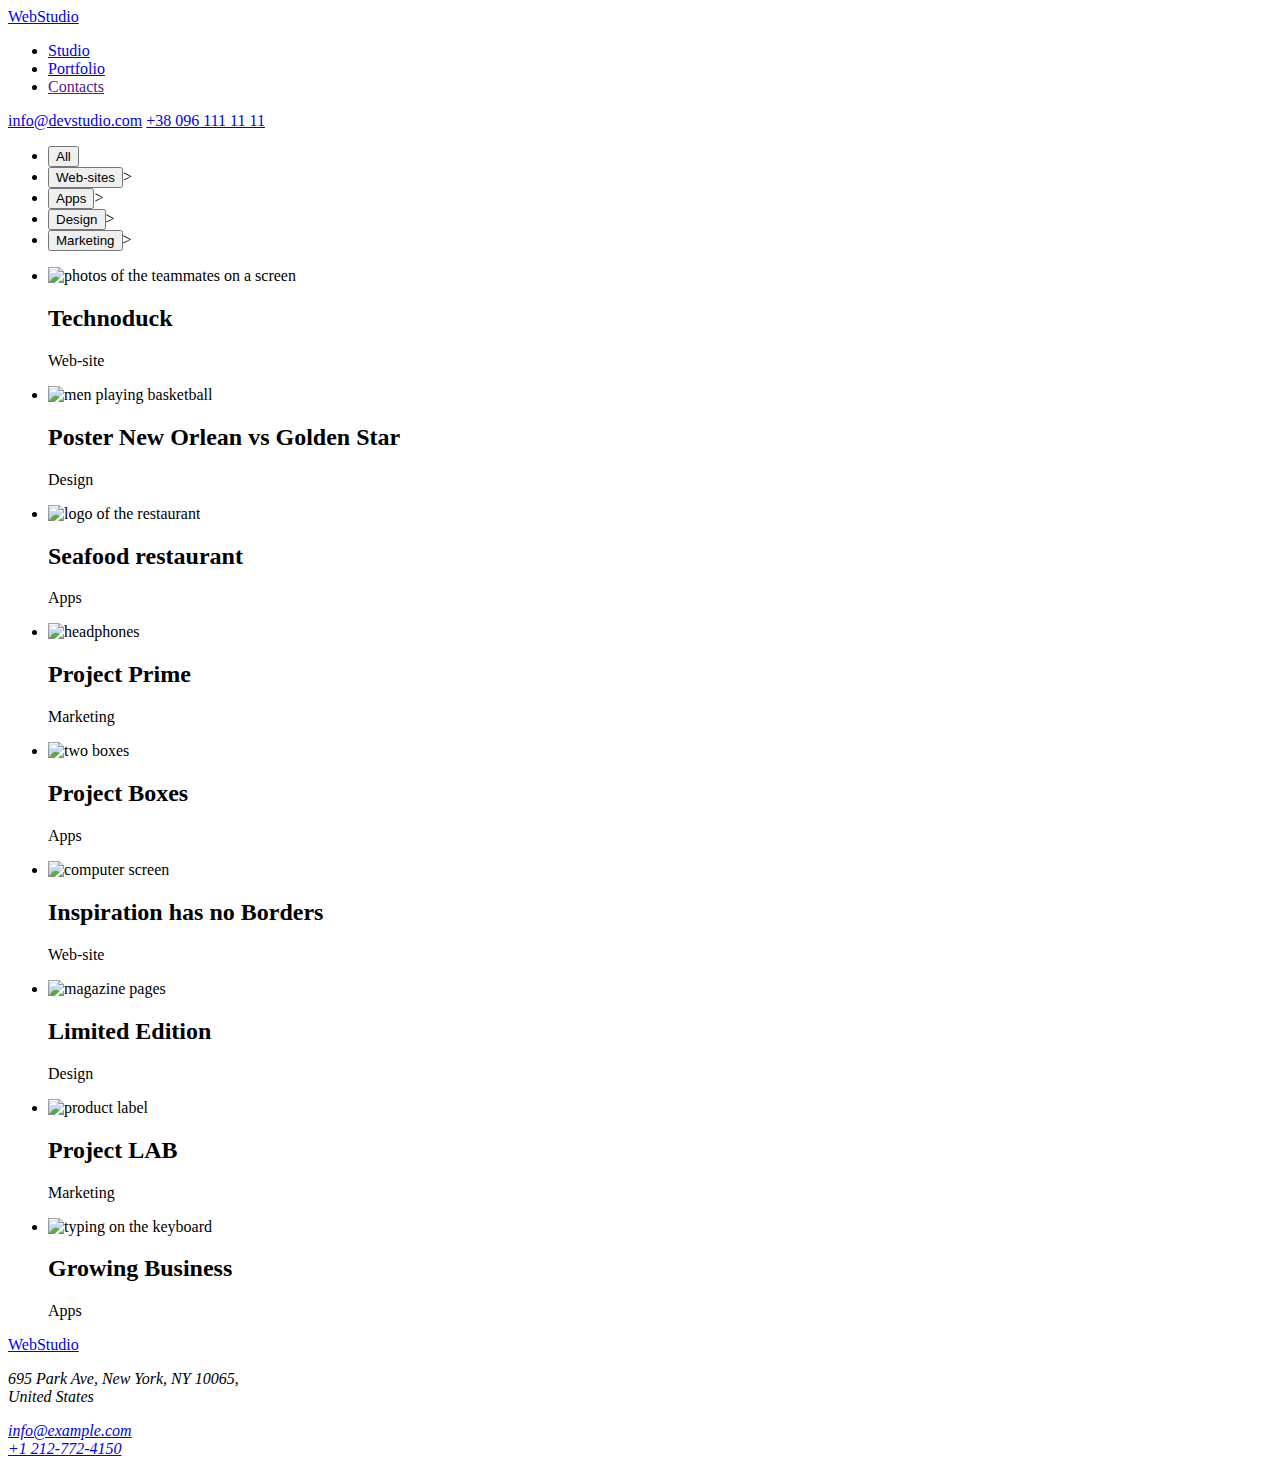
==== portfolio.html @ f7de7f3d "Add files via upload" ====
<!DOCTYPE html>
<html lang="en">
<head>
    <meta charset="UTF-8">
    <meta http-equiv="X-UA-Compatible" content="IE=edge">
    <meta name="viewport" content="width=device-width, initial-scale=1.0">
    <title>Web Studio</title>
    
<link rel="preconnect" href="https://fonts.googleapis.com">
<link rel="preconnect" href="https://fonts.gstatic.com" crossorigin>
<link href="https://fonts.googleapis.com/css2?family=Raleway:wght@700&family=Roboto:wght@400;500;700;900&display=swap" rel="stylesheet">
    <link rel="stylesheet" href="./css/styles.css">
</head>
<body>
    <header>
        <a href="index.html" class="logo"><span class="first">Web</span><span class="last">Studio</span></a>
        <nav>
            <ul><li><a href="index.html" class="nav-link">Studio</a></li>
                <li><a href="portfolio.html" class="link current">Portfolio</a></li>
                <li><a href="" class="nav-link">Contacts</a></li>
            </ul>
        </nav>
        <div>
            <a href="mailto:info@devstudio.com" class="link-header-mail">info@devstudio.com</a>
            <a href="tel:+380961111111" class="link-header-tel">+38 096 111 11 11</a>
        </div>
    </header>
<main>
    <section class="galery-projects">
        <ul>
            <li><button class="main" type="button">All</button></li>
            <li><button class="filter-nav" type="button">Web-sites</button>></li>
            <li><button class="filter-nav" type="button">Apps</button>></li>
            <li><button class="filter-nav" type="button">Design</button>></li>
            <li><button class="filter-nav" type="button">Marketing</button>></li>
        </ul>

    <ul class="projects">
        <li class="conteiner"><img src="./images/photo1.jpg" alt="photos of the teammates on a screen" width="370" height="294">
            <h2>Technoduck</h2>
            <p>Web-site</p>
        </li>
        <li class="conteiner"><img src="./images/photo2.jpg" alt="men playing basketball" width="370" height="294">
            <h2>Poster New Orlean vs Golden Star</h2>
            <p>Design</p>
        </li>
        <li class="conteiner"><img src="./images/photo3.jpg" alt="logo of the restaurant" width="370" height="294">
            <h2>Seafood restaurant</h2>
            <p>Apps</p>
        </li>
        <li class="conteiner"><img src="./images/photo4.jpg" alt="headphones" width="370" height="294">
            <h2>Project Prime</h2>
            <p>Marketing</p>
        </li>
        <li class="conteiner"><img src="./images/photo5.jpg" alt="two boxes" width="370" height="294">
            <h2>Project Boxes</h2>
            <p>Apps</p>
        </li>
        <li class="conteiner"><img src="./images/photo6.jpg" alt="computer screen" width="370" height="294">
            <h2>Inspiration has no Borders</h2>
            <p>Web-site</p>
        </li>
        <li class="conteiner"><img src="./images/photo7.jpg" alt="magazine pages" width="370" height="294">
            <h2>Limited Edition</h2>
            <p>Design</p>
        </li>
        <li class="conteiner"><img src="./images/photo8.jpg" alt="product label" width="370" height="294">
            <h2>Project LAB</h2>
            <p>Marketing</p>
        </li>
        <li class="conteiner"><img src="./images/photo9.jpg" alt="typing on the keyboard" width="370" height="294">
            <h2>Growing Business</h2>
            <p>Apps</p>
        </li>
    </ul>
</section>
</main>
    <footer>
        <a href="index.html" class="logo"><span class="footer-first">Web</span><span class="footer-last">Studio</span></a>
        <address>
            <p class="address-text">695 Park Ave, New York, NY 10065,<br>
                 United States</p>
            <a href="mailto:info@example.com" class="link-touch">info@example.com</a><br>
            <a href="tel:+12127724150" class="link-touch">+1 212-772-4150</a>     
        </address>
    </footer>
</body>
</html>
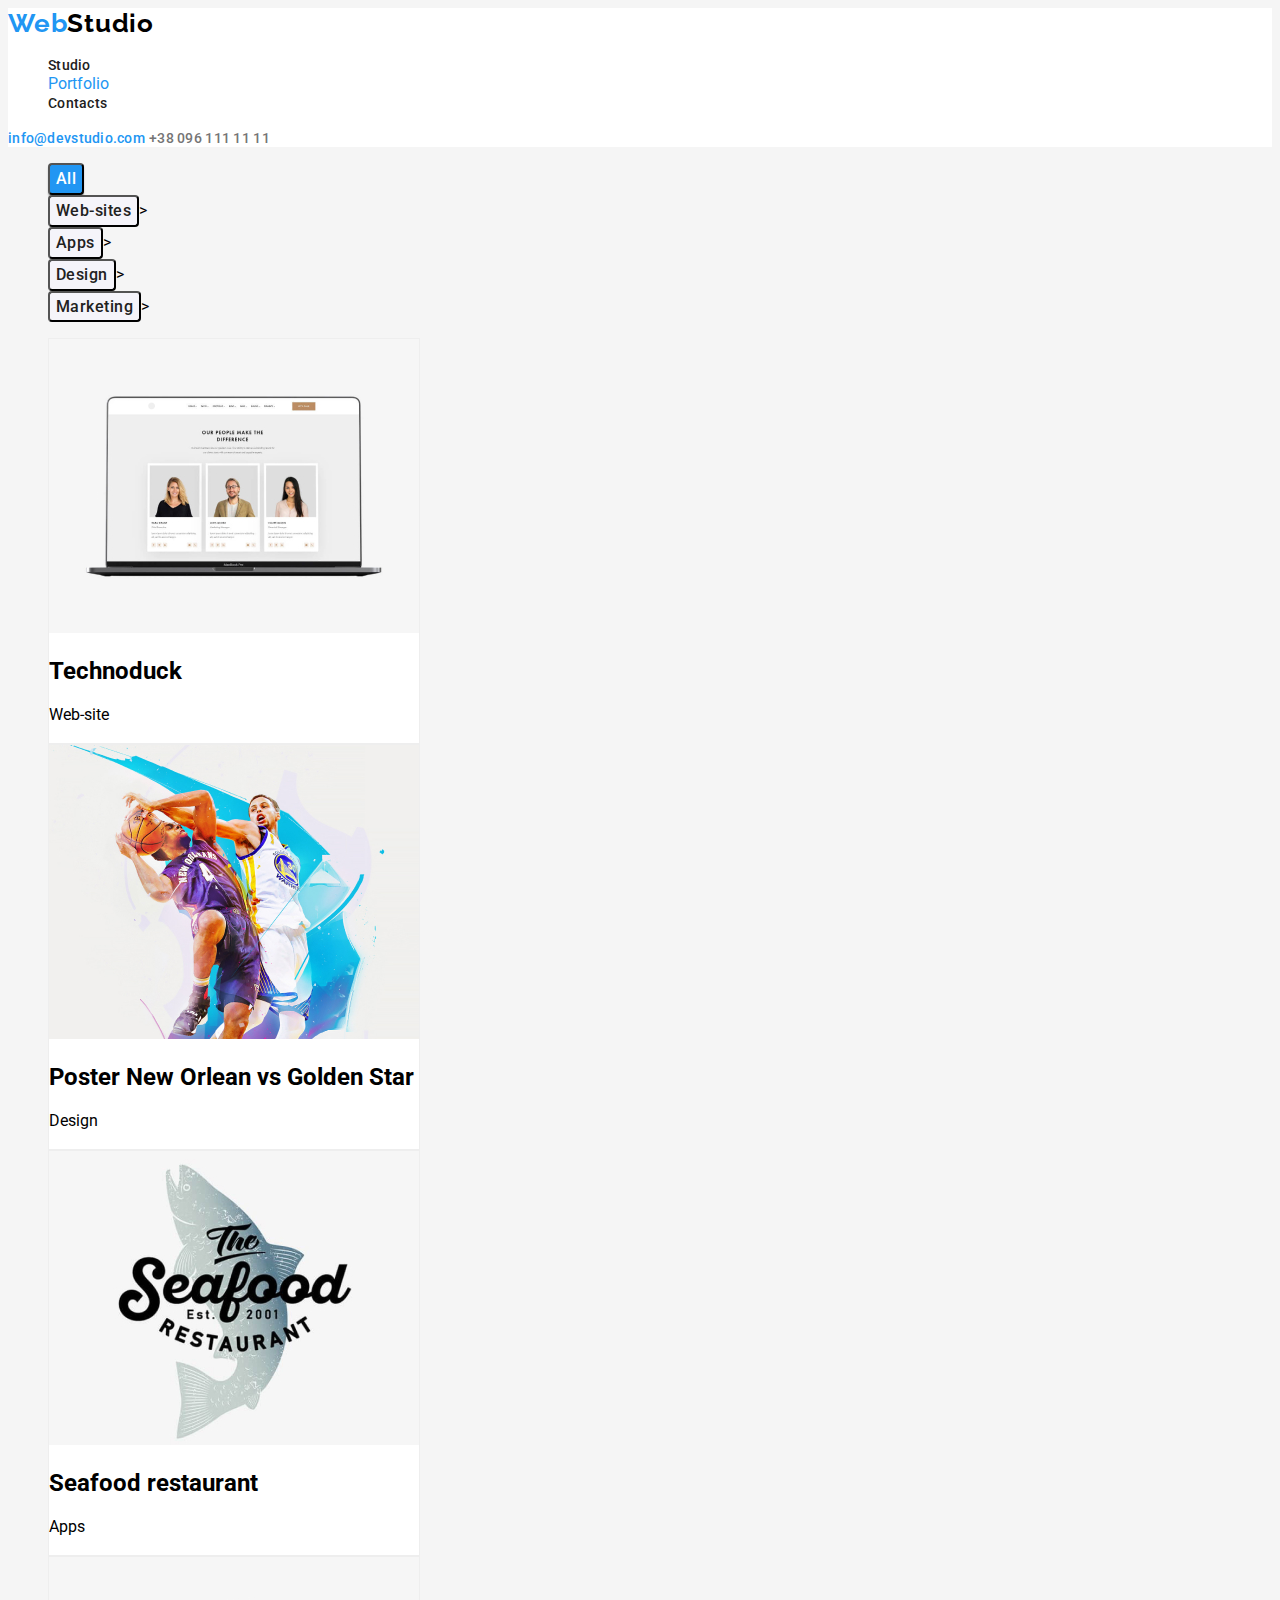
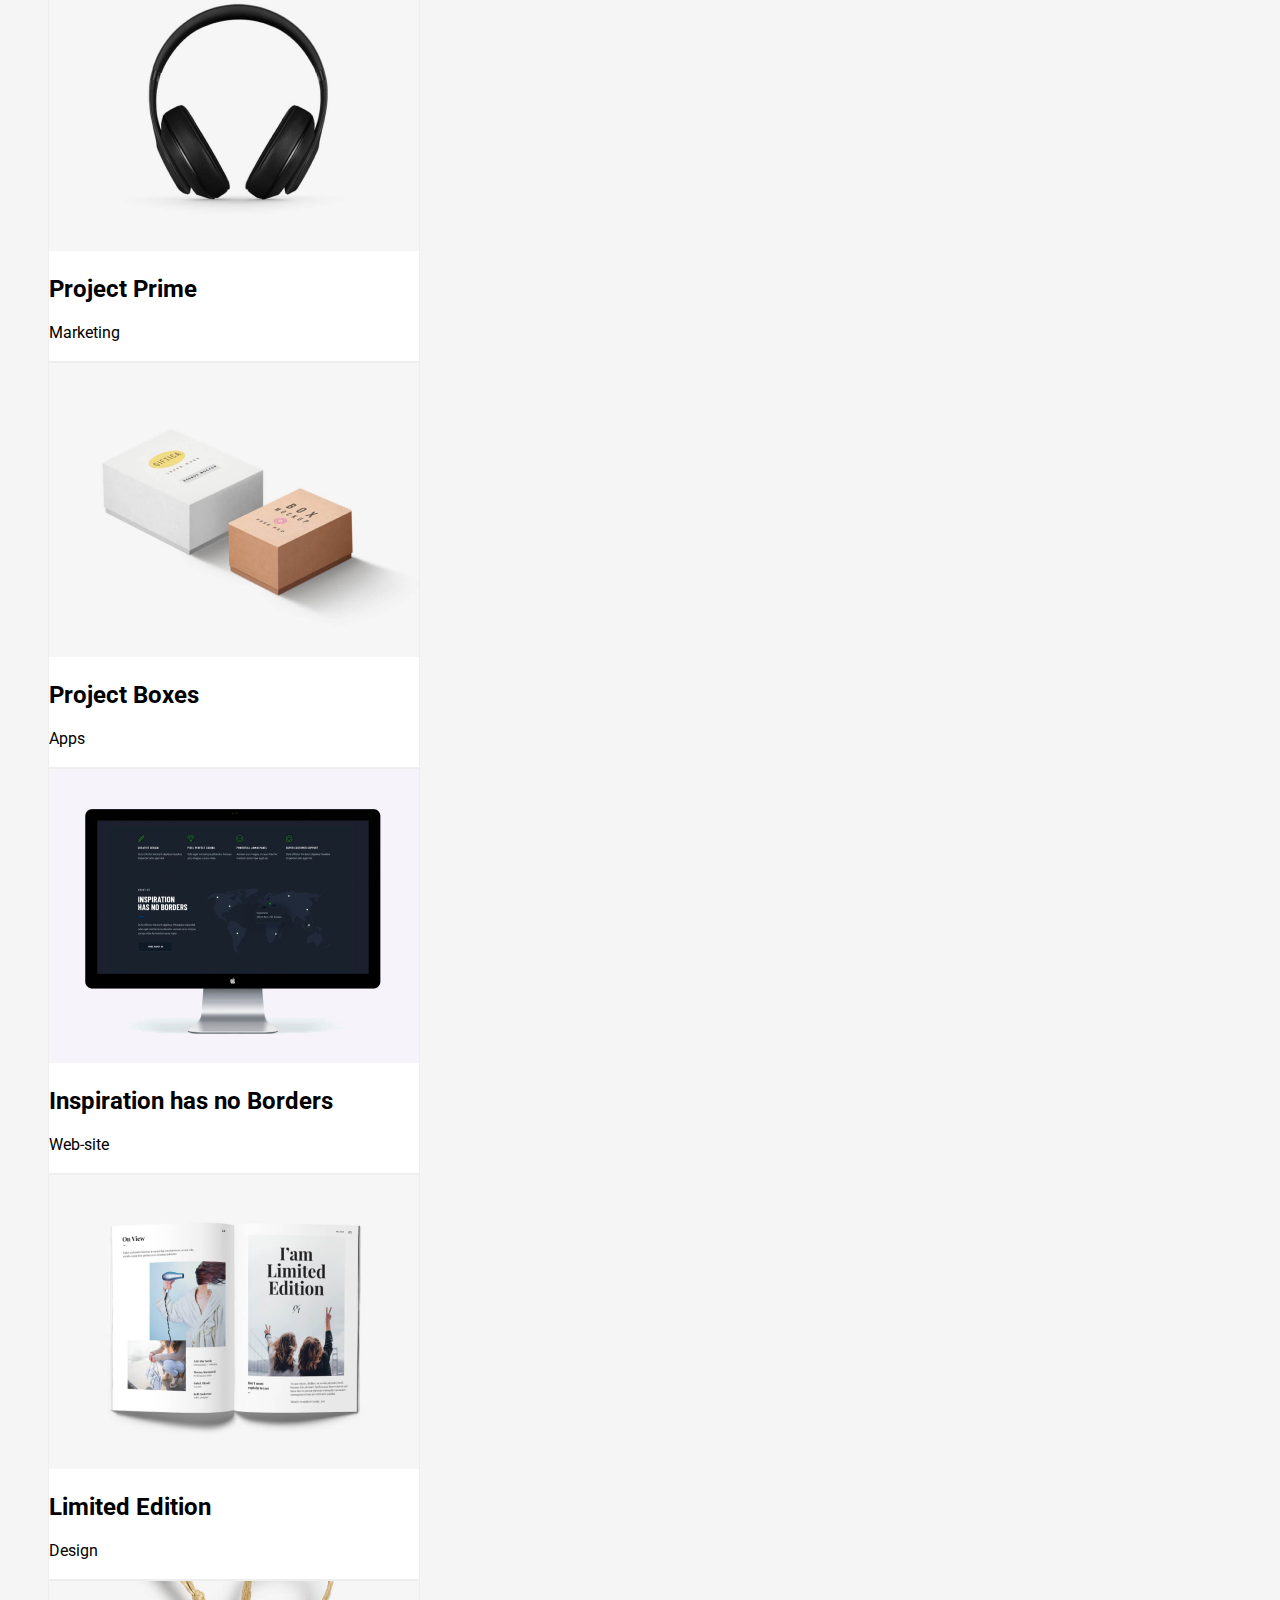
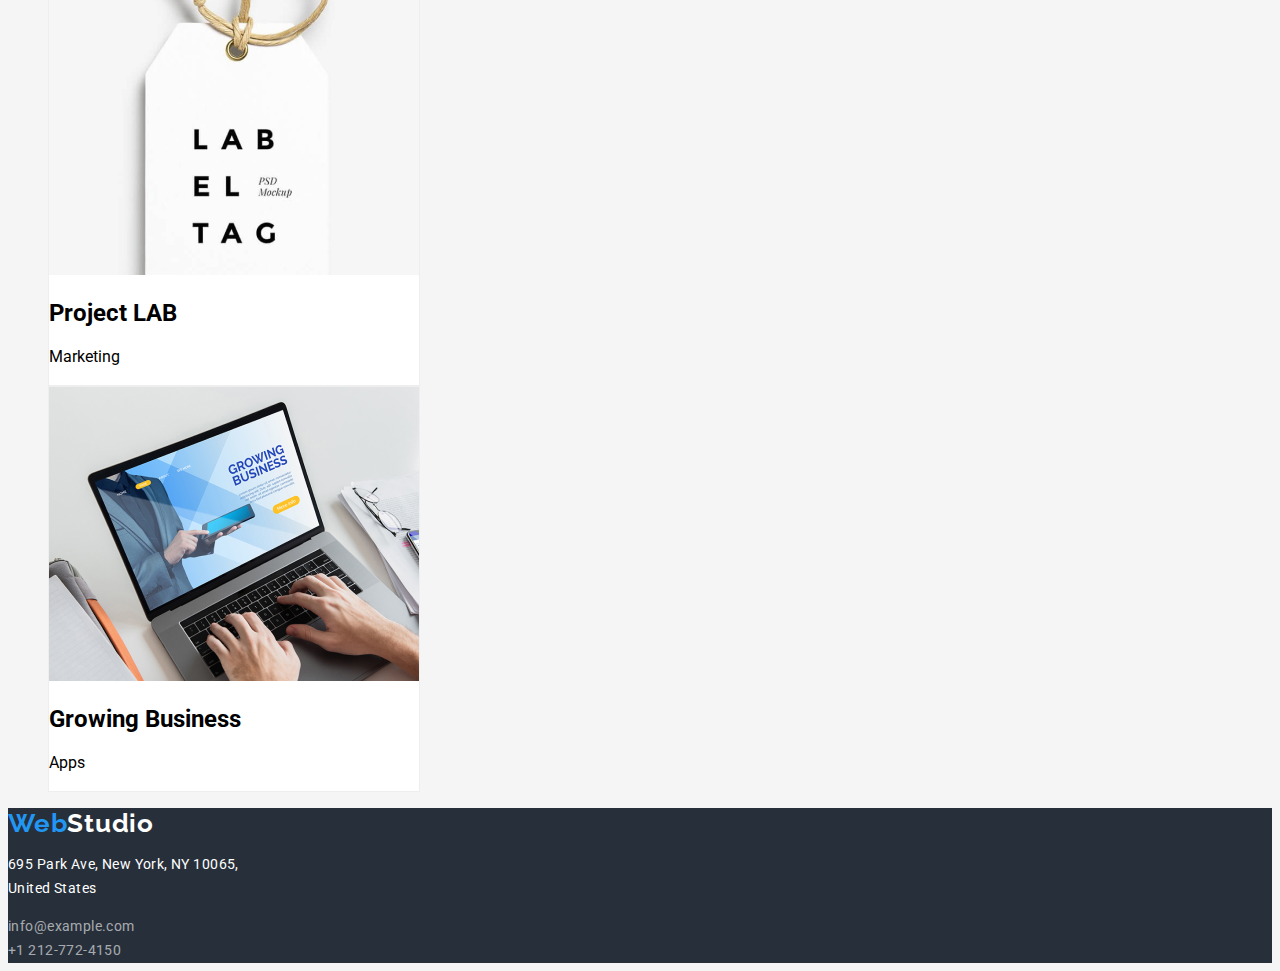
==== commit 886981d4: "changed styles.css" ====
--- a/portfolio.html
+++ b/portfolio.html
@@ -9,7 +9,9 @@
 <link rel="preconnect" href="https://fonts.googleapis.com">
 <link rel="preconnect" href="https://fonts.gstatic.com" crossorigin>
 <link href="https://fonts.googleapis.com/css2?family=Raleway:wght@700&family=Roboto:wght@400;500;700;900&display=swap" rel="stylesheet">
-    <link rel="stylesheet" href="./css/styles.css">
+    
+<link rel="stylesheet" href="css/styles.css">
+
 </head>
 <body>
     <header>
--- a/css/styles.css
+++ b/css/styles.css
@@ -0,0 +1,334 @@
+:root {
+    --primery-background-color: #f5f5f5;
+    --primery-text-color: #212121;
+    --secondary-text-color: #757575;
+    --accent-color: #ff0000;
+    --pimery-font-family: 'Roboto', sans-serif;
+    --logo-font-family: 'Raleway', sans-serif;
+}
+
+body {
+    background-color: var(--primery-background-color);
+    font-family: var(--pimery-font-family);
+}
+
+/* HEADER */
+
+header {
+    background-color: #ffffff;
+}
+
+.logo {
+    text-decoration: none;
+    font-family: var(--logo-font-family);
+    font-weight: 700;
+    font-size: 26px;
+    line-height: 1.19;
+    letter-spacing: 0.03em;
+}
+
+.first {
+    color: #2196F3;
+}
+
+.last {
+    color: #000000;
+}
+
+ul {
+    list-style: none;
+}
+
+.nav-link {
+
+    text-decoration: none;
+    font-weight: 500;
+    font-size: 14px;
+    line-height: 1.14;
+    letter-spacing: 0.02em;
+    color: var(--primery-text-color);
+}
+
+.nav-link:hover,
+.nav-link:focus {
+    color: var(--accent-color);
+}
+
+.link.current {
+    text-decoration: none;
+    color: #2196F3;
+}
+
+.link.current:hover,
+.link.current:focus {
+    color: var(--accent-color);
+}
+
+.link-header-mail {
+
+    text-decoration: none;
+    font-weight: 500;
+    font-size: 14px;
+    line-height: 1.14;
+    letter-spacing: 0.02em;
+    color: #2196F3;
+}
+
+.link-header-tel {
+
+    text-decoration: none;
+    font-weight: 500;
+    font-size: 14px;
+    line-height: 1.14;
+    letter-spacing: 0.02em;
+    color: var(--secondary-text-color);
+
+}
+
+.link-header-mail:hover,
+.link-header-mail:focus {
+    color: var(--accent-color);
+}
+
+.link-header-tel:hover,
+.link-header-tel:focus {
+    color: var(--accent-color);
+}
+
+/* HERO */
+
+.hero {
+    background-color: #27303a;
+    width: 1600px;
+    height: 600px;
+    left: 0px;
+    top: 80px;
+}
+
+.hero h1 {
+    font-family: inherit;
+    font-weight: 900;
+    font-size: 44px;
+    line-height: 1.36;
+    letter-spacing: 0.06em;
+    text-transform: uppercase;
+    color: #FFFFFF;
+}
+
+.request {
+    font-family: inherit;
+    font-weight: 700;
+    font-size: 16px;
+    line-height: 1.88;
+    letter-spacing: 0.06em;
+    color: #FFFFFF;
+    background: #2196F3;
+    border-radius: 4px;
+}
+
+.request:hover,
+.request:focus {
+    color: var(--accent-color);
+    background: #ffa500;
+}
+
+/* SECTION OUR ADVANTAGES */
+
+.advantages-tittle {
+    visibility: hidden;
+}
+
+.advantages>h3 {
+
+    font-weight: 700;
+    font-size: 14px;
+    line-height: 1.14;
+    letter-spacing: 0.03em;
+    text-transform: uppercase;
+
+}
+
+.advantages p {
+
+    font-size: 14px;
+    line-height: 1.71;
+    letter-spacing: 0.03em;
+    color: var(--secondary-text-color);
+}
+
+/* SECTION OUR WORK */
+
+.our-work h2 {
+
+    font-weight: 700;
+    font-size: 36px;
+    line-height: 1.17;
+    letter-spacing: 0.03em;
+
+}
+
+.our-work img {
+    width: 370px;
+    height: 294px;
+    left: 1015px;
+    top: 1061px;
+    background: url(.jpg);
+}
+
+/* SECTION OUR TEAM */
+
+.our-team {
+    background: #F5F4FA;
+}
+
+.our-team h2 {
+
+    font-weight: 700;
+    font-size: 36px;
+    line-height: 1.17;
+    letter-spacing: 0.03em;
+
+}
+
+.our-team img {
+    width: 270px;
+    height: 260px;
+    background: url(.jpg);
+    border-radius: 0px
+}
+
+.name {
+
+    font-weight: 500;
+    font-size: 16px;
+    line-height: 1.19;
+    letter-spacing: 0.03em;
+
+}
+
+.position {
+
+    font-size: 16px;
+    line-height: 1.19;
+    letter-spacing: 0.03em;
+    color: var(--secondary-text-color);
+}
+
+/* FOOTER */
+
+footer {
+    background-color: #27303a;
+}
+
+address {
+
+    font-style: normal;
+    font-size: 14px;
+    line-height: 1.71;
+    letter-spacing: 0.03em;
+}
+
+.address-text {
+    color: #FFFFFF;
+}
+
+.link-touch {
+    text-decoration: none;
+    color: rgba(255, 255, 255, 0.6);
+}
+
+.link-touch:hover,
+.link-touch:focus {
+    color: var(--accent-color);
+}
+
+.footer-first {
+    color: #2196F3;
+}
+
+.footer-last {
+    color: #ffffff;
+}
+
+ul>.link {
+    font-weight: 500;
+    font-size: 14px;
+    line-height: 1.14;
+    letter-spacing: 0.02em;
+    color: var(--primery-text-color);
+}
+
+/* SECOND PAGE STYLES */
+
+/* SECTION GALERY */
+
+.galery-progects {
+    background: #E5E5E5;
+}
+
+.main,
+.filter-nav {
+    font-family: inherit;
+    font-weight: 500;
+    font-size: 16px;
+    line-height: 1.62;
+    letter-spacing: 0.03em;
+    border-radius: 4px;
+}
+
+.main {
+    color: #ffffff;
+    background: #2196F3;
+    box-shadow: 0px 3px 1px rgba(0, 0, 0, 0.1),
+        0px 1px 2px rgba(0, 0, 0, 0.08),
+        0px 2px 2px rgba(0, 0, 0, 0.12);
+}
+
+.filter-nav {
+    color: var(--primery-text-color);
+    background: #F5F4FA;
+}
+
+.main:hover,
+.main:focus {
+    color: var(--accent-color);
+    background: #ffa500;
+}
+
+.filter-nav:hover,
+.filter-nav:focus {
+    color: var(--accent-color);
+    background: #ffa500;
+}
+
+.conteiner {
+    width: 370px;
+    height: 404px;
+    background: #FFFFFF;
+    border: 1px solid #EEEEEE;
+}
+
+.progects img {
+    width: 370px;
+    height: 294px;
+    background: url(.jpg);
+}
+
+.progects h2 {
+
+    font-weight: 700;
+    font-size: 18px;
+    line-height: 2;
+    letter-spacing: 0.06em;
+    color: var(--primery-text-color);
+
+}
+
+.progects p {
+
+    font-size: 16px;
+    line-height: 1.88;
+    letter-spacing: 0.03em;
+    color: var(--secondary-text-color);
+}
+
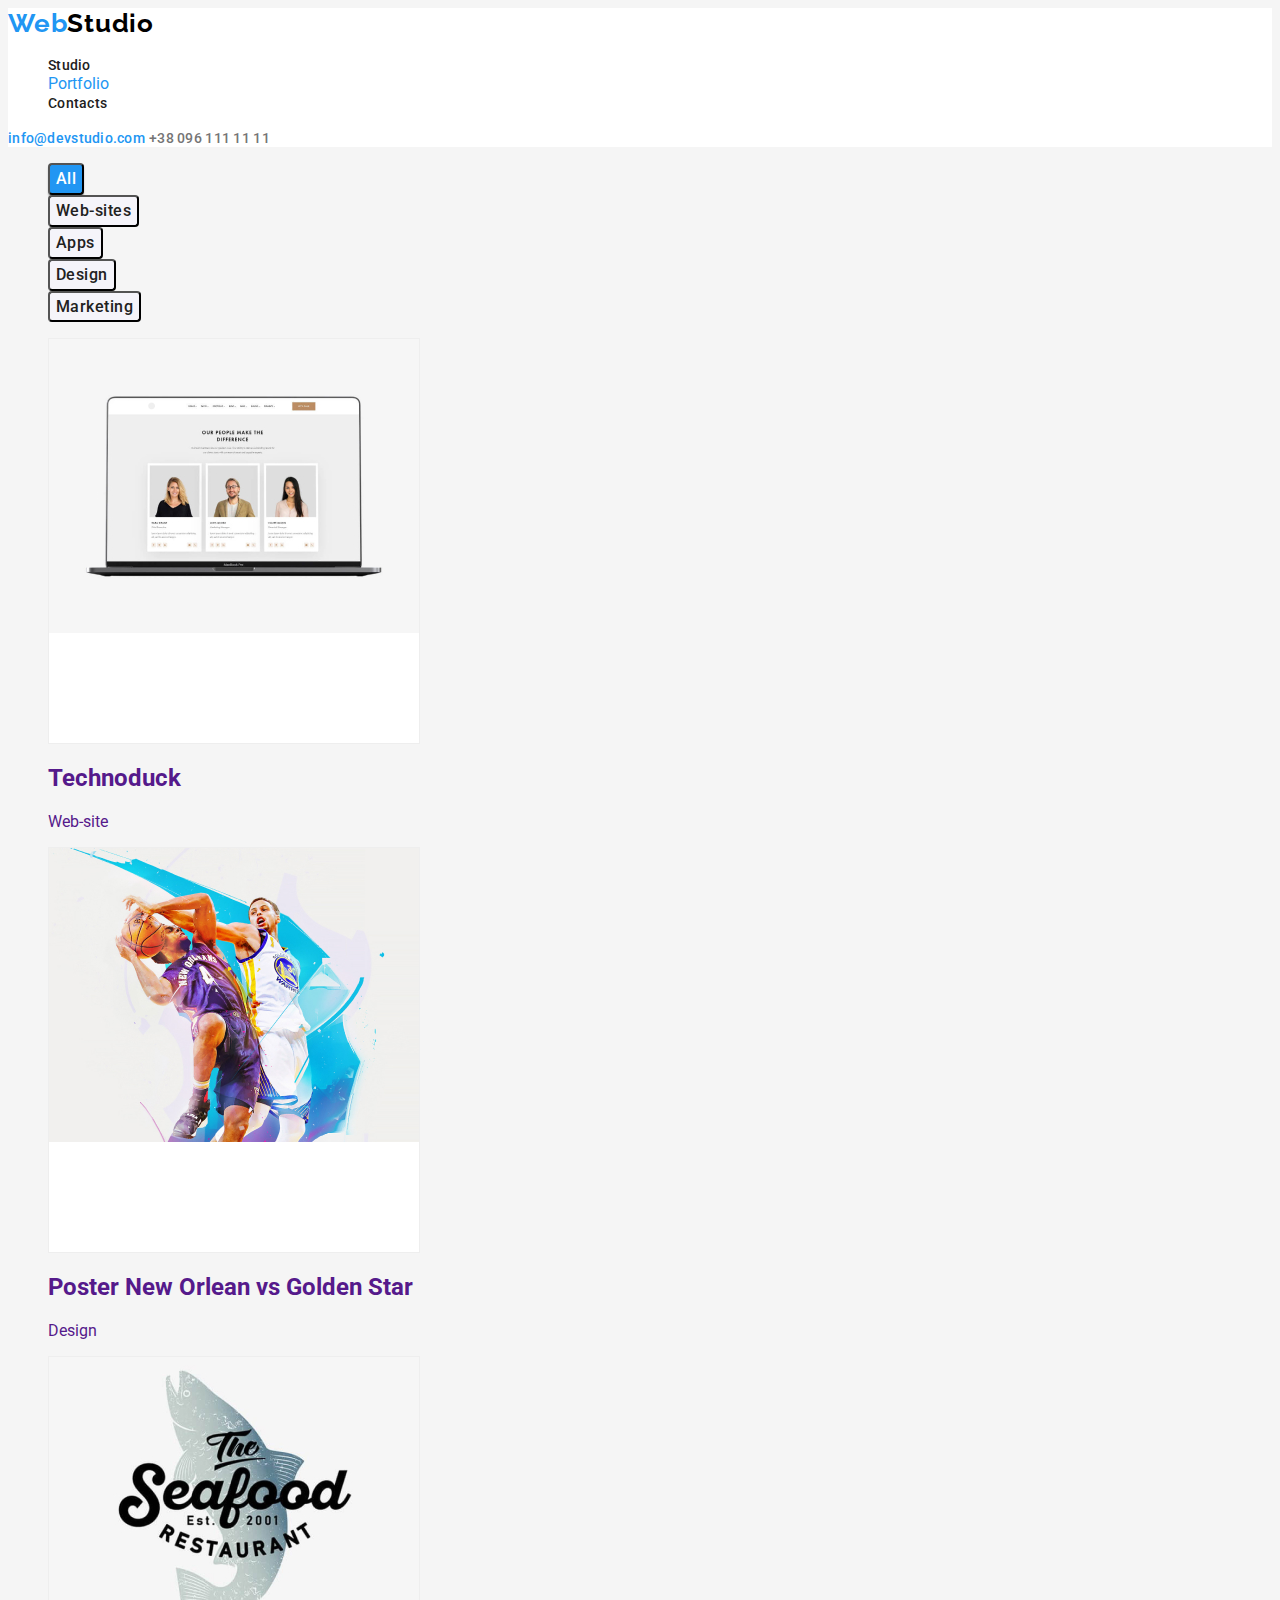
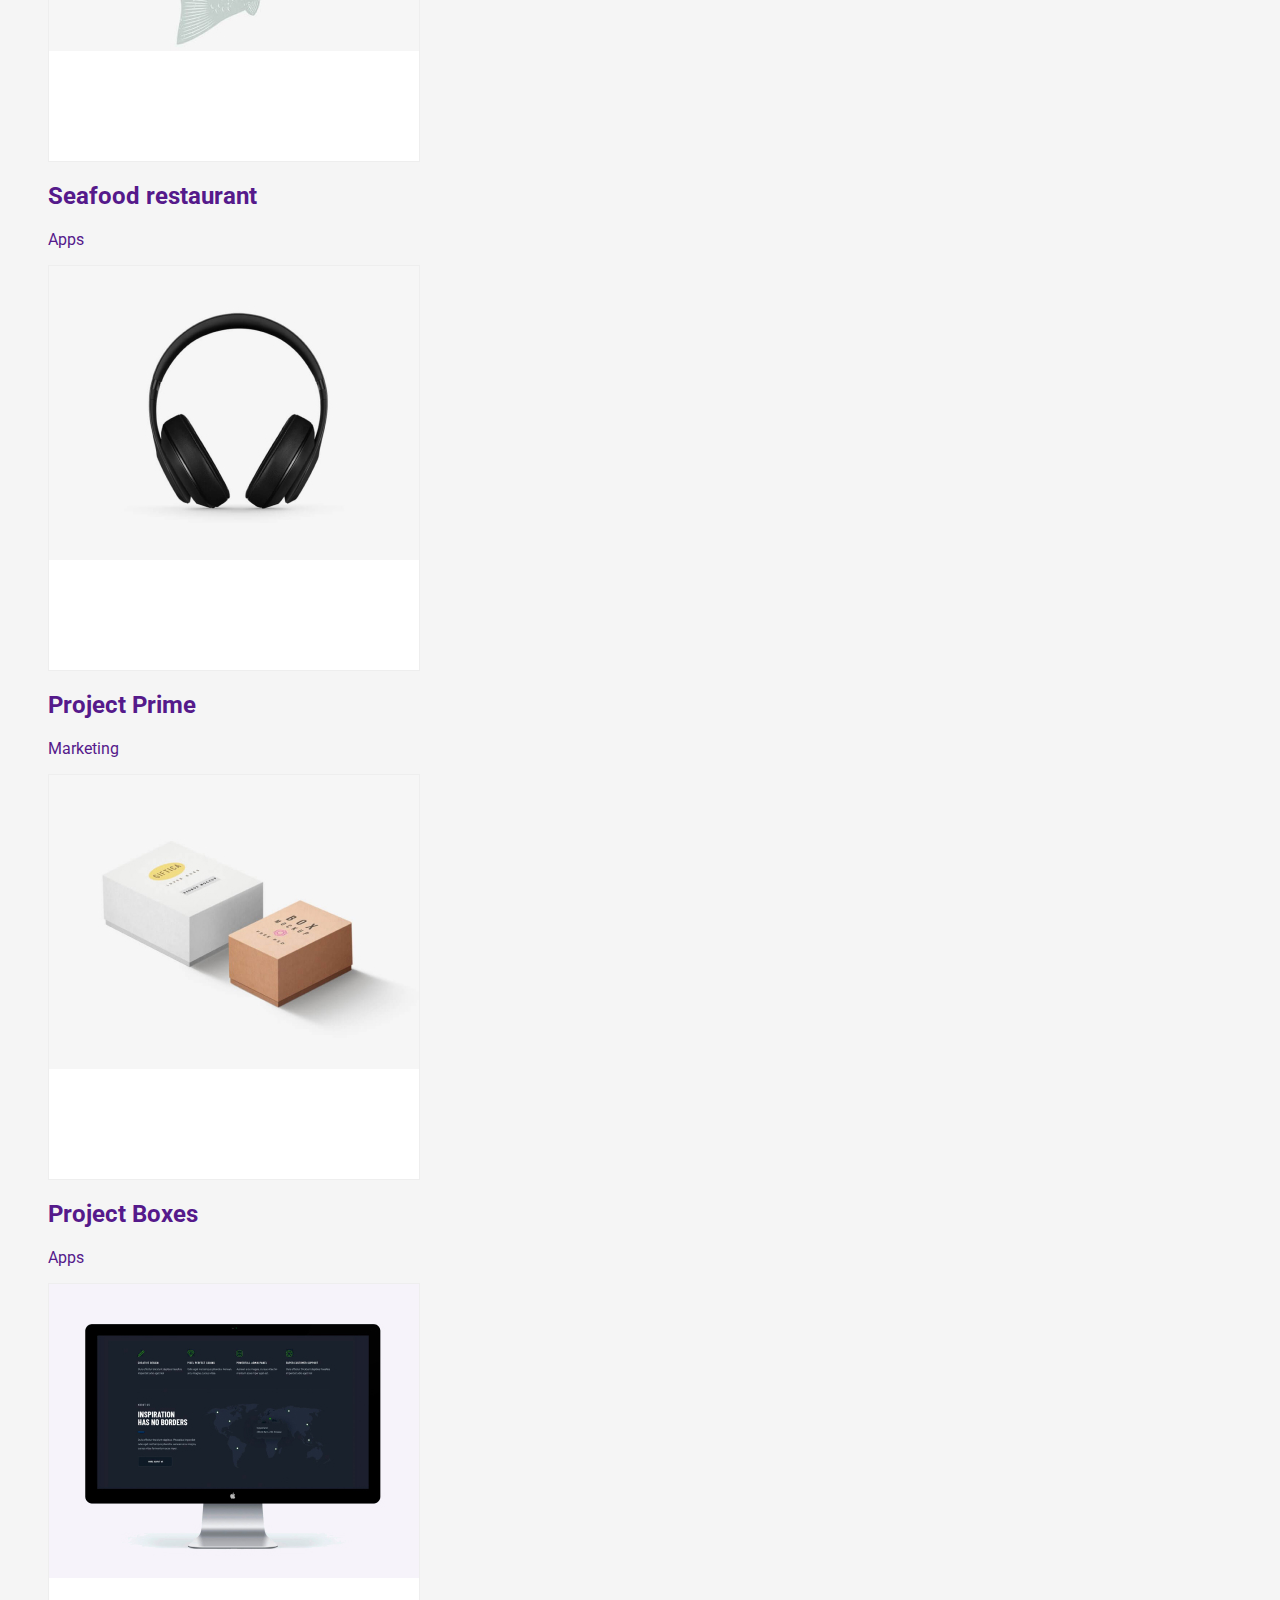
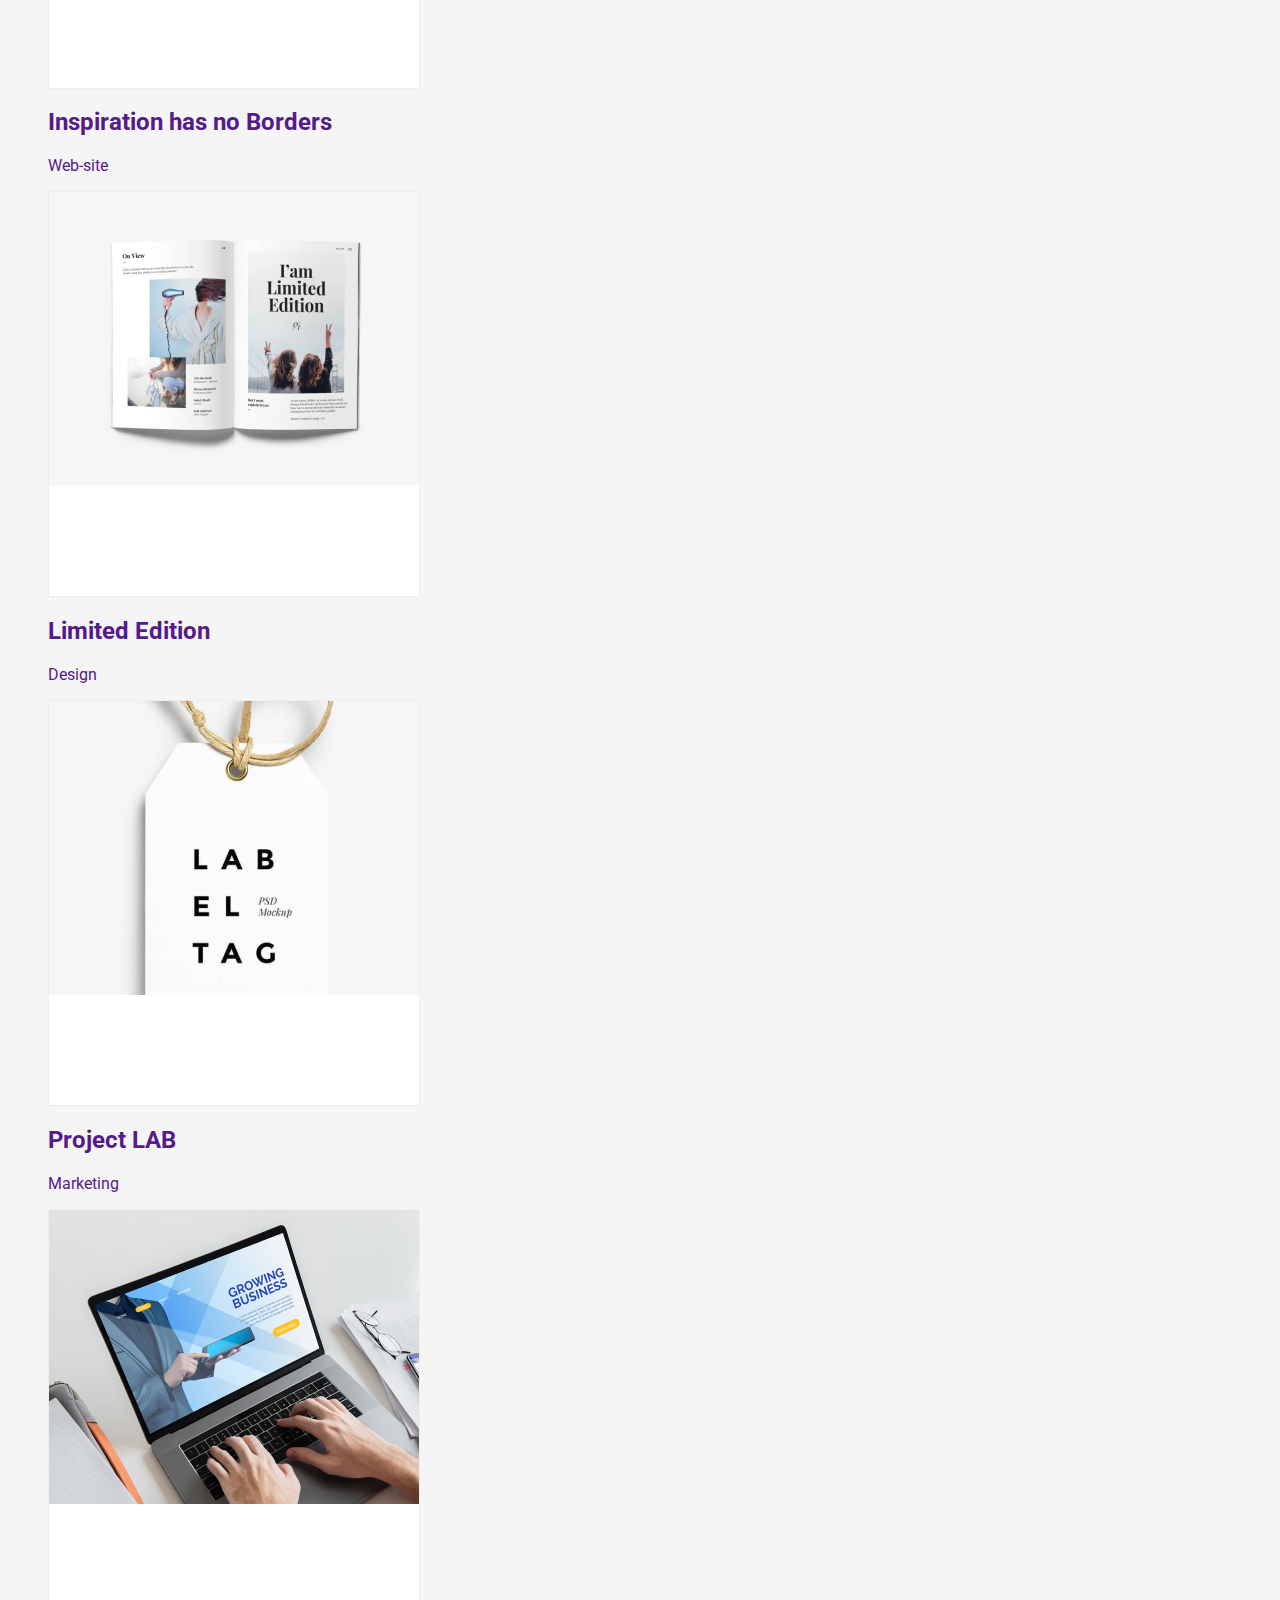
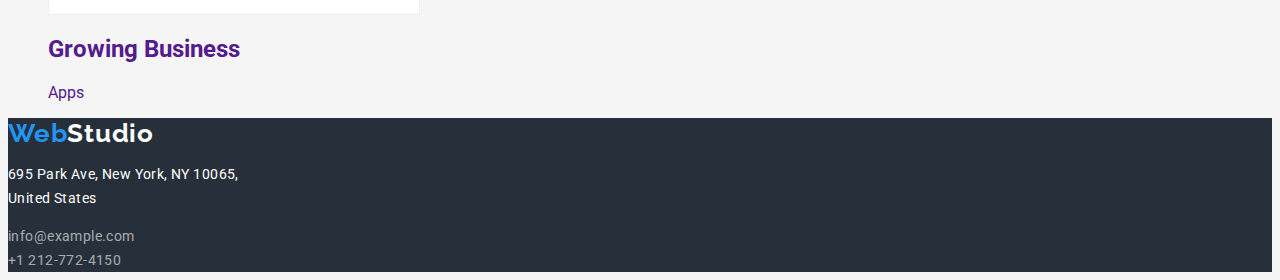
==== commit 8eb9f92b: "added links to portfolio" ====
--- a/portfolio.html
+++ b/portfolio.html
@@ -28,54 +28,116 @@
         </div>
     </header>
 <main>
-    <section class="galery-projects">
+<section class="galery-projects">
         <ul>
             <li><button class="main" type="button">All</button></li>
-            <li><button class="filter-nav" type="button">Web-sites</button>></li>
-            <li><button class="filter-nav" type="button">Apps</button>></li>
-            <li><button class="filter-nav" type="button">Design</button>></li>
-            <li><button class="filter-nav" type="button">Marketing</button>></li>
+            <li><button class="filter-nav" type="button">Web-sites</button></li>
+            <li><button class="filter-nav" type="button">Apps</button></li>
+            <li><button class="filter-nav" type="button">Design</button></li>
+            <li><button class="filter-nav" type="button">Marketing</button></li>
         </ul>
+    
+    <a href="" class="link-site">
+      
+      <ul class="projects">
 
-    <ul class="projects">
-        <li class="conteiner"><img src="./images/photo1.jpg" alt="photos of the teammates on a screen" width="370" height="294">
-            <h2>Technoduck</h2>
-            <p>Web-site</p>
-        </li>
-        <li class="conteiner"><img src="./images/photo2.jpg" alt="men playing basketball" width="370" height="294">
-            <h2>Poster New Orlean vs Golden Star</h2>
-            <p>Design</p>
-        </li>
-        <li class="conteiner"><img src="./images/photo3.jpg" alt="logo of the restaurant" width="370" height="294">
-            <h2>Seafood restaurant</h2>
-            <p>Apps</p>
-        </li>
-        <li class="conteiner"><img src="./images/photo4.jpg" alt="headphones" width="370" height="294">
-            <h2>Project Prime</h2>
-            <p>Marketing</p>
-        </li>
-        <li class="conteiner"><img src="./images/photo5.jpg" alt="two boxes" width="370" height="294">
-            <h2>Project Boxes</h2>
-            <p>Apps</p>
-        </li>
-        <li class="conteiner"><img src="./images/photo6.jpg" alt="computer screen" width="370" height="294">
-            <h2>Inspiration has no Borders</h2>
-            <p>Web-site</p>
-        </li>
-        <li class="conteiner"><img src="./images/photo7.jpg" alt="magazine pages" width="370" height="294">
-            <h2>Limited Edition</h2>
-            <p>Design</p>
-        </li>
-        <li class="conteiner"><img src="./images/photo8.jpg" alt="product label" width="370" height="294">
-            <h2>Project LAB</h2>
-            <p>Marketing</p>
-        </li>
-        <li class="conteiner"><img src="./images/photo9.jpg" alt="typing on the keyboard" width="370" height="294">
-            <h2>Growing Business</h2>
-            <p>Apps</p>
-        </li>
-    </ul>
+          <li class="conteiner"><img src="./images/photo1.jpg" 
+                                 alt="photos of the teammates on a screen" width="370" height="294"></li>
+          <li><h2>Technoduck</h2></li>
+          <li><p>Web-site</p></li>
+       </ul>   
+    </a>
+
+    <a href="" class="link-site">
+    
+      <ul class="projects">
+
+          <li class="conteiner"><img src="./images/photo2.jpg" 
+                                 alt="men playing basketball" width="370" height="294"></li>
+          <li><h2>Poster New Orlean vs Golden Star</h2></li>
+          <li><p>Design</p></li>
+        </ul>
+    </a> 
+    
+    <a href="" class="link-site">
+
+       <ul class="projects">
+
+           <li class="conteiner"><img src="./images/photo3.jpg" 
+                                alt="logo of the restaurant" width="370" height="294"></li>
+           <li><h2>Seafood restaurant</h2></li>
+           <li><p>Apps</p></li>
+        </ul>
+    </a> 
+        
+    <a href="" class="link-site">
+
+       <ul class="projects">
+
+            <li class="conteiner"><img src="./images/photo4.jpg" 
+                                alt="headphones" width="370" height="294"></li>
+            <li><h2>Project Prime</h2></li>
+            <li><p>Marketing</p></li>
+        </ul>
+    </a> 
+    
+    <a href="" class="link-site">
+
+        <ul class="projects">
+
+            <li class="conteiner"><img src="./images/photo5.jpg" 
+                                alt="two boxes" width="370" height="294"></li>
+            <li><h2>Project Boxes</h2></li>
+            <li><p>Apps</p></li>
+        </ul>
+    </a> 
+        
+    <a href="" class="link-site">
+
+        <ul class="projects">
+
+            <li class="conteiner"><img src="./images/photo6.jpg"
+                                alt="computer screen" width="370" height="294"></li>
+            <li><h2>Inspiration has no Borders</h2></li>
+            <li><p>Web-site</p></li>
+        </ul>
+    </a> 
+    
+    <a href="" class="link-site">
+
+        <ul class="projects">
+
+            <li class="conteiner"><img src="./images/photo7.jpg" 
+                               alt="magazine pages" width="370" height="294"></li>
+            <li><h2>Limited Edition</h2></li>
+            <li><p>Design</p></li>
+        </ul>
+    </a> 
+    
+    <a href="" class="link-site">
+
+        <ul class="projects">
+
+            <li class="conteiner"><img src="./images/photo8.jpg" 
+                               alt="product label" width="370" height="294"></li>
+            <li><h2>Project LAB</h2></li>
+            <li><p>Marketing</p></li>
+        </ul>
+    </a> 
+    
+    <a href="" class="link-site">
+
+        <ul class="projects">
+
+            <li class="conteiner"><img src="./images/photo9.jpg" 
+                                alt="typing on the keyboard" width="370" height="294"></li>
+            <li><h2>Growing Business</h2></li>
+            <li><p>Apps</p></li>
+        </ul>
+    </a> 
+    
 </section>
+
 </main>
     <footer>
         <a href="index.html" class="logo"><span class="footer-first">Web</span><span class="footer-last">Studio</span></a>
--- a/css/styles.css
+++ b/css/styles.css
@@ -123,6 +123,7 @@
     letter-spacing: 0.06em;
     color: #FFFFFF;
     background: #2196F3;
+    box-shadow: 0px 4px 4px rgba(0, 0, 0, 0.15);
     border-radius: 4px;
 }
 
@@ -300,6 +301,9 @@
     color: var(--accent-color);
     background: #ffa500;
 }
+.link-site {
+    text-decoration: none;
+}
 
 .conteiner {
     width: 370px;
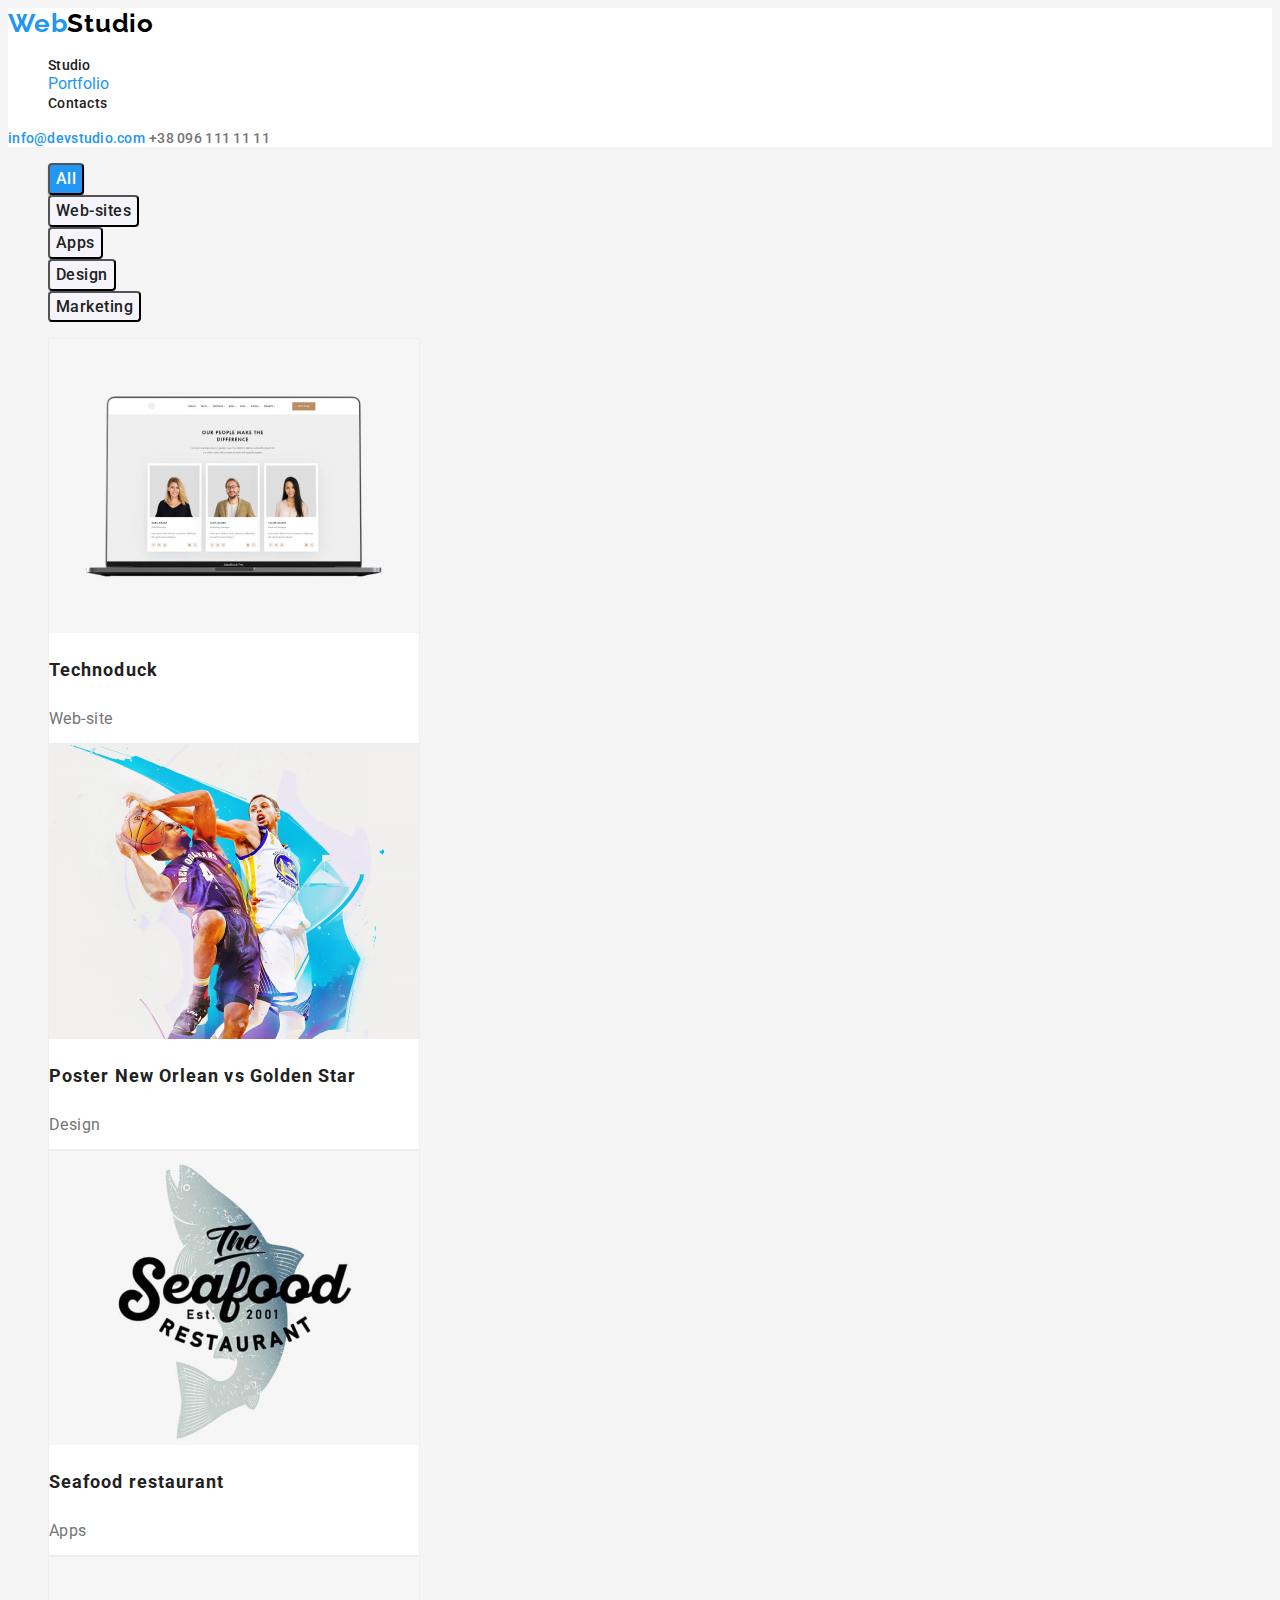
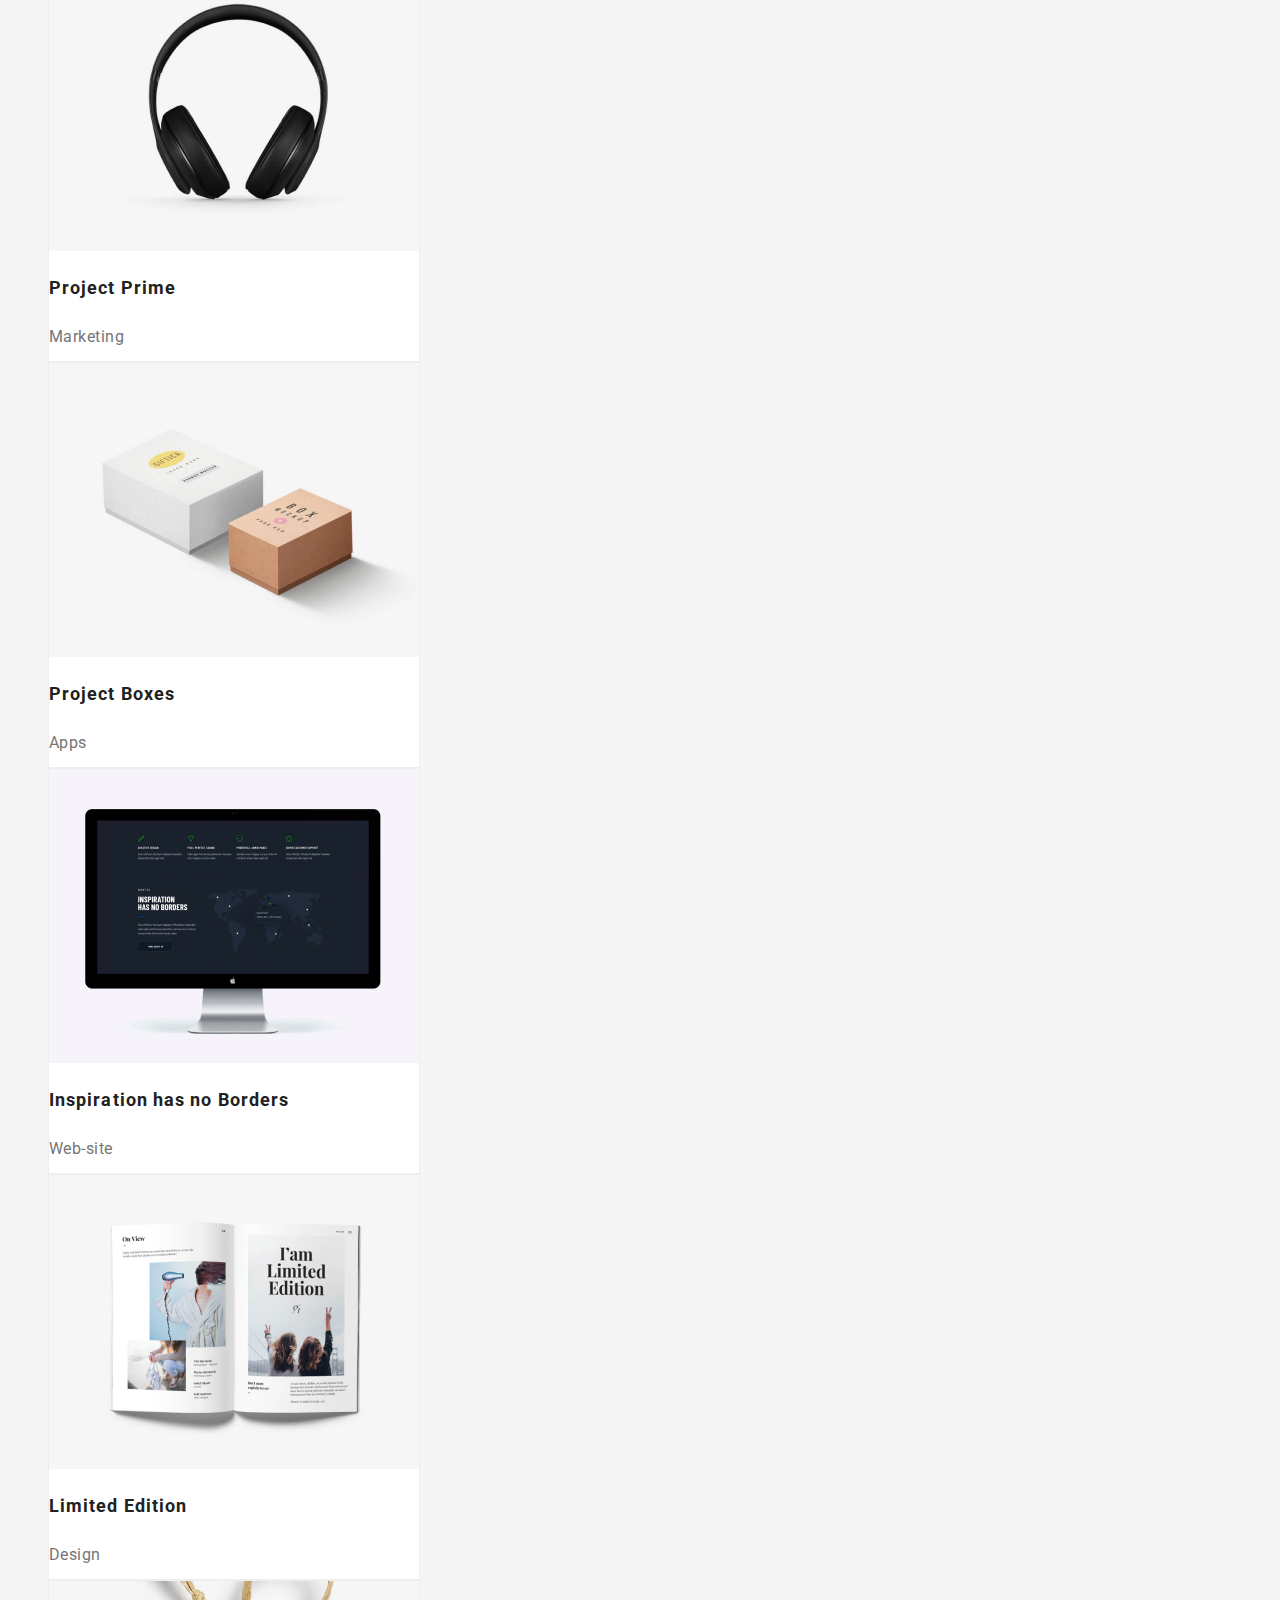
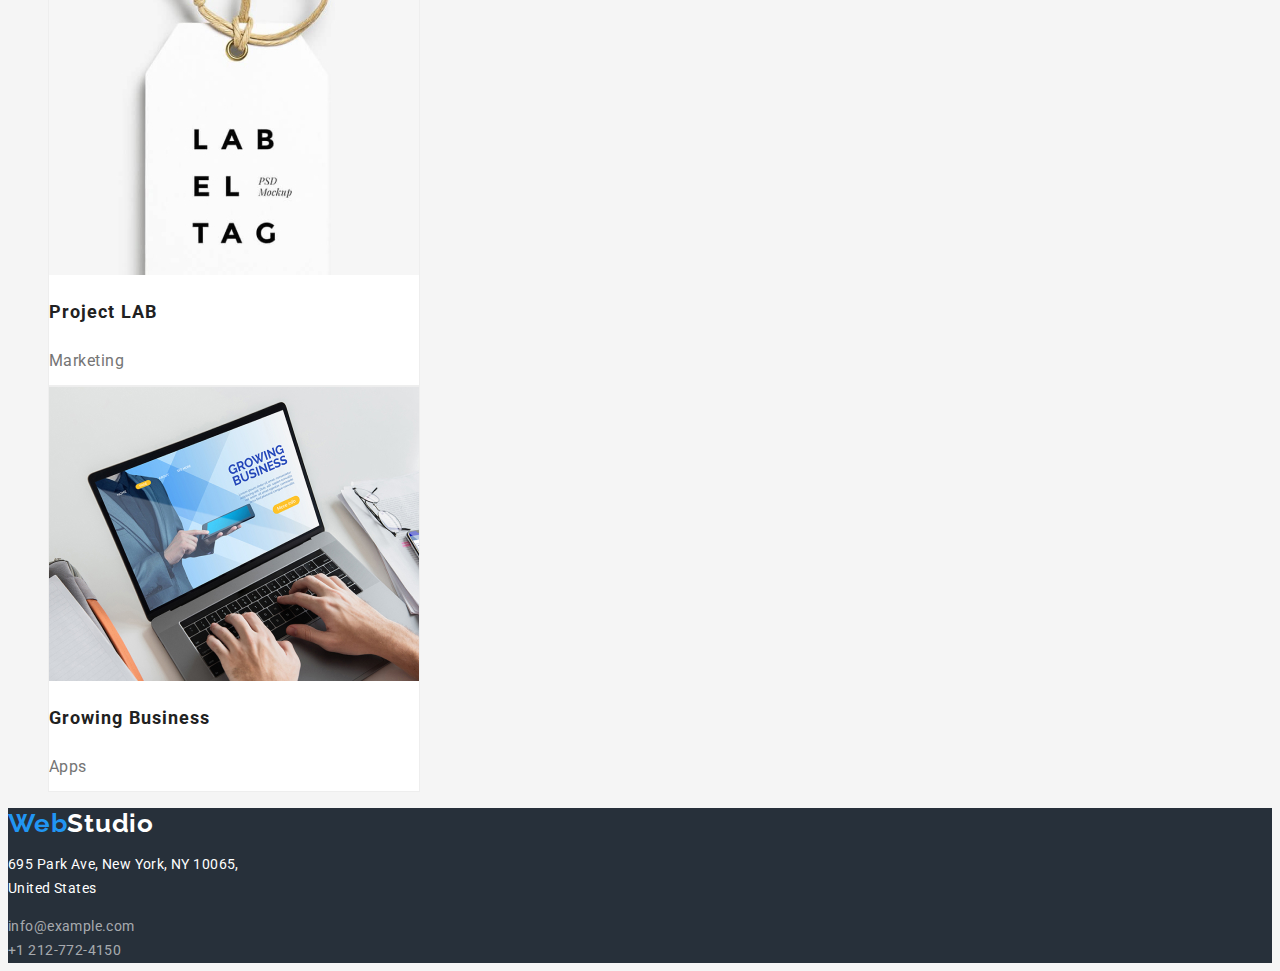
==== commit 8324feb3: "added links and styles" ====
--- a/portfolio.html
+++ b/portfolio.html
@@ -17,7 +17,7 @@
     <header>
         <a href="index.html" class="logo"><span class="first">Web</span><span class="last">Studio</span></a>
         <nav>
-            <ul><li><a href="index.html" class="nav-link">Studio</a></li>
+            <ul class="nav"><li><a href="index.html" class="nav-link">Studio</a></li>
                 <li><a href="portfolio.html" class="link current">Portfolio</a></li>
                 <li><a href="" class="nav-link">Contacts</a></li>
             </ul>
@@ -29,7 +29,9 @@
     </header>
 <main>
 <section class="galery-projects">
-        <ul>
+
+        <ul class="nav">
+
             <li><button class="main" type="button">All</button></li>
             <li><button class="filter-nav" type="button">Web-sites</button></li>
             <li><button class="filter-nav" type="button">Apps</button></li>
@@ -37,105 +39,55 @@
             <li><button class="filter-nav" type="button">Marketing</button></li>
         </ul>
     
-    <a href="" class="link-site">
-      
-      <ul class="projects">
+    
+      <ul class="nav projects">
 
           <li class="conteiner"><img src="./images/photo1.jpg" 
-                                 alt="photos of the teammates on a screen" width="370" height="294"></li>
-          <li><h2>Technoduck</h2></li>
-          <li><p>Web-site</p></li>
-       </ul>   
-    </a>
-
-    <a href="" class="link-site">
-    
-      <ul class="projects">
-
+                                 alt="photos of the teammates on a screen" width="370" height="294">
+                <h2 class="title">Technoduck</h2>
+                <a href="" class="link-item"><p class="item">Web-site</p></a></li>
+          
           <li class="conteiner"><img src="./images/photo2.jpg" 
-                                 alt="men playing basketball" width="370" height="294"></li>
-          <li><h2>Poster New Orlean vs Golden Star</h2></li>
-          <li><p>Design</p></li>
+                                 alt="men playing basketball" width="370" height="294">
+                <h2 class="title">Poster New Orlean vs Golden Star</h2>
+                <a href="" class="link-item"><p class="item">Design</p></a></li>
+        
+          <li class="conteiner"><img src="./images/photo3.jpg" 
+                                alt="logo of the restaurant" width="370" height="294">
+                <h2 class="title">Seafood restaurant</h2>
+                <a href="" class="link-item"><p class="item">Apps</p></a></li>
+        
+          <li class="conteiner"><img src="./images/photo4.jpg" 
+                                alt="headphones" width="370" height="294">
+                <h2 class="title">Project Prime</h2>
+                <a href="" class="link-item"><p class="item">Marketing</p></a></li>
+        
+          <li class="conteiner"><img src="./images/photo5.jpg" 
+                                  alt="two boxes" width="370" height="294">
+                <h2 class="title">Project Boxes</h2>
+                <a href="" class="link-item"><p class="item">Apps</p></a></li>
+        
+          <li class="conteiner"><img src="./images/photo6.jpg"
+                                alt="computer screen" width="370" height="294">
+                <h2 class="title">Inspiration has no Borders</h2>
+                <a href="" class="link-item"><p class="item">Web-site</p></a></li>
+        
+          <li class="conteiner"><img src="./images/photo7.jpg" 
+                               alt="magazine pages" width="370" height="294">
+                <h2 class="title">Limited Edition</h2>
+                <a href="" class="link-item"><p class="item">Design</p></a></li>
+        
+          <li class="conteiner"><img src="./images/photo8.jpg" 
+                               alt="product label" width="370" height="294">
+                <h2 class="title">Project LAB</h2>
+                <a href="" class="link-item"><p class="item">Marketing</p></a></li>
+        
+          <li class="conteiner"><img src="./images/photo9.jpg" 
+                                alt="typing on the keyboard" width="370" height="294">
+                <h2 class="title">Growing Business</h2>
+                <a href="" class="link-item"><p class="item">Apps</p></a></li>
         </ul>
-    </a> 
-    
-    <a href="" class="link-site">
-
-       <ul class="projects">
-
-           <li class="conteiner"><img src="./images/photo3.jpg" 
-                                alt="logo of the restaurant" width="370" height="294"></li>
-           <li><h2>Seafood restaurant</h2></li>
-           <li><p>Apps</p></li>
-        </ul>
-    </a> 
-        
-    <a href="" class="link-site">
-
-       <ul class="projects">
-
-            <li class="conteiner"><img src="./images/photo4.jpg" 
-                                alt="headphones" width="370" height="294"></li>
-            <li><h2>Project Prime</h2></li>
-            <li><p>Marketing</p></li>
-        </ul>
-    </a> 
-    
-    <a href="" class="link-site">
-
-        <ul class="projects">
-
-            <li class="conteiner"><img src="./images/photo5.jpg" 
-                                alt="two boxes" width="370" height="294"></li>
-            <li><h2>Project Boxes</h2></li>
-            <li><p>Apps</p></li>
-        </ul>
-    </a> 
-        
-    <a href="" class="link-site">
-
-        <ul class="projects">
-
-            <li class="conteiner"><img src="./images/photo6.jpg"
-                                alt="computer screen" width="370" height="294"></li>
-            <li><h2>Inspiration has no Borders</h2></li>
-            <li><p>Web-site</p></li>
-        </ul>
-    </a> 
-    
-    <a href="" class="link-site">
-
-        <ul class="projects">
-
-            <li class="conteiner"><img src="./images/photo7.jpg" 
-                               alt="magazine pages" width="370" height="294"></li>
-            <li><h2>Limited Edition</h2></li>
-            <li><p>Design</p></li>
-        </ul>
-    </a> 
-    
-    <a href="" class="link-site">
-
-        <ul class="projects">
-
-            <li class="conteiner"><img src="./images/photo8.jpg" 
-                               alt="product label" width="370" height="294"></li>
-            <li><h2>Project LAB</h2></li>
-            <li><p>Marketing</p></li>
-        </ul>
-    </a> 
-    
-    <a href="" class="link-site">
-
-        <ul class="projects">
-
-            <li class="conteiner"><img src="./images/photo9.jpg" 
-                                alt="typing on the keyboard" width="370" height="294"></li>
-            <li><h2>Growing Business</h2></li>
-            <li><p>Apps</p></li>
-        </ul>
-    </a> 
-    
+     
 </section>
 
 </main>
--- a/css/styles.css
+++ b/css/styles.css
@@ -1,15 +1,16 @@
 :root {
-    --primery-background-color: #f5f5f5;
-    --primery-text-color: #212121;
+    --primary-background-color: #f5f5f5;
+    --primary-text-color: #212121;
     --secondary-text-color: #757575;
-    --accent-color: #ff0000;
-    --pimery-font-family: 'Roboto', sans-serif;
+    --accent-color: #2196F3;
+    --primary-font-family: 'Roboto', sans-serif;
     --logo-font-family: 'Raleway', sans-serif;
+    --index-color: #ff0000;
 }
 
 body {
-    background-color: var(--primery-background-color);
-    font-family: var(--pimery-font-family);
+    background-color: var(--primary-background-color);
+    font-family: var(--primary-font-family);
 }
 
 /* HEADER */
@@ -28,14 +29,14 @@
 }
 
 .first {
-    color: #2196F3;
+    color: var(--accent-color);
 }
 
 .last {
     color: #000000;
 }
 
-ul {
+.nav {
     list-style: none;
 }
 
@@ -46,22 +47,22 @@
     font-size: 14px;
     line-height: 1.14;
     letter-spacing: 0.02em;
-    color: var(--primery-text-color);
+    color: var(--primary-text-color);
 }
 
 .nav-link:hover,
 .nav-link:focus {
+    color: var(--index-color);
+}
+
+.link.current {
+    text-decoration: none;
     color: var(--accent-color);
-}
-
-.link.current {
-    text-decoration: none;
-    color: #2196F3;
 }
 
 .link.current:hover,
 .link.current:focus {
-    color: var(--accent-color);
+    color: var(--index-color);
 }
 
 .link-header-mail {
@@ -71,7 +72,7 @@
     font-size: 14px;
     line-height: 1.14;
     letter-spacing: 0.02em;
-    color: #2196F3;
+    color: var(--accent-color);
 }
 
 .link-header-tel {
@@ -87,12 +88,12 @@
 
 .link-header-mail:hover,
 .link-header-mail:focus {
-    color: var(--accent-color);
+    color: var(--index-color);
 }
 
 .link-header-tel:hover,
 .link-header-tel:focus {
-    color: var(--accent-color);
+    color: var(--index-color);
 }
 
 /* HERO */
@@ -105,7 +106,7 @@
     top: 80px;
 }
 
-.hero h1 {
+.hero-title {
     font-family: inherit;
     font-weight: 900;
     font-size: 44px;
@@ -122,35 +123,35 @@
     line-height: 1.88;
     letter-spacing: 0.06em;
     color: #FFFFFF;
-    background: #2196F3;
+    background: var(--accent-color);
     box-shadow: 0px 4px 4px rgba(0, 0, 0, 0.15);
     border-radius: 4px;
 }
 
 .request:hover,
 .request:focus {
-    color: var(--accent-color);
+    color: var(--index-color);
     background: #ffa500;
 }
 
 /* SECTION OUR ADVANTAGES */
 
-.advantages-tittle {
+.visually-hidden {
     visibility: hidden;
 }
 
-.advantages>h3 {
+.adv-title {
 
     font-weight: 700;
     font-size: 14px;
     line-height: 1.14;
     letter-spacing: 0.03em;
     text-transform: uppercase;
-
-}
-
-.advantages p {
-
+    color: var(--primary-text-color);
+}
+
+.text {
+    font-weight: 400;
     font-size: 14px;
     line-height: 1.71;
     letter-spacing: 0.03em;
@@ -159,13 +160,12 @@
 
 /* SECTION OUR WORK */
 
-.our-work h2 {
+.work-title {
 
     font-weight: 700;
     font-size: 36px;
     line-height: 1.17;
     letter-spacing: 0.03em;
-
 }
 
 .our-work img {
@@ -178,20 +178,20 @@
 
 /* SECTION OUR TEAM */
 
-.our-team {
+.team {
+    
     background: #F5F4FA;
 }
 
-.our-team h2 {
+.team-title {
 
     font-weight: 700;
     font-size: 36px;
     line-height: 1.17;
     letter-spacing: 0.03em;
-
-}
-
-.our-team img {
+}
+
+.team img {
     width: 270px;
     height: 260px;
     background: url(.jpg);
@@ -240,24 +240,18 @@
 
 .link-touch:hover,
 .link-touch:focus {
+    color: var(--index-color);
+}
+
+.footer-first {
     color: var(--accent-color);
-}
-
-.footer-first {
-    color: #2196F3;
 }
 
 .footer-last {
     color: #ffffff;
 }
 
-ul>.link {
-    font-weight: 500;
-    font-size: 14px;
-    line-height: 1.14;
-    letter-spacing: 0.02em;
-    color: var(--primery-text-color);
-}
+
 
 /* SECOND PAGE STYLES */
 
@@ -279,30 +273,31 @@
 
 .main {
     color: #ffffff;
-    background: #2196F3;
+    background: var(--accent-color);
     box-shadow: 0px 3px 1px rgba(0, 0, 0, 0.1),
         0px 1px 2px rgba(0, 0, 0, 0.08),
         0px 2px 2px rgba(0, 0, 0, 0.12);
 }
 
 .filter-nav {
-    color: var(--primery-text-color);
+    color: var(--primary-text-color);
     background: #F5F4FA;
 }
 
 .main:hover,
 .main:focus {
-    color: var(--accent-color);
+    color: var(--index-color);
     background: #ffa500;
 }
 
 .filter-nav:hover,
 .filter-nav:focus {
-    color: var(--accent-color);
+    color: var(--index-color);
     background: #ffa500;
 }
-.link-site {
-    text-decoration: none;
+
+.projects {
+    list-style: none;
 }
 
 .conteiner {
@@ -312,27 +307,34 @@
     border: 1px solid #EEEEEE;
 }
 
-.progects img {
+.projects img {
     width: 370px;
     height: 294px;
     background: url(.jpg);
 }
 
-.progects h2 {
-
+.title {
+    font-family: var(--pimary-font-family);
     font-weight: 700;
     font-size: 18px;
     line-height: 2;
     letter-spacing: 0.06em;
-    color: var(--primery-text-color);
-
-}
-
-.progects p {
-
+    color: var(--primary-text-color);
+
+}
+
+.item {
+    font-family: var(--pimary-font-family);
     font-size: 16px;
     line-height: 1.88;
     letter-spacing: 0.03em;
     color: var(--secondary-text-color);
 }
-
+.link-item {
+    text-decoration: none;
+}
+.link-item :hover,
+.link-item :focus {
+     color: var(--index-color);
+}
+
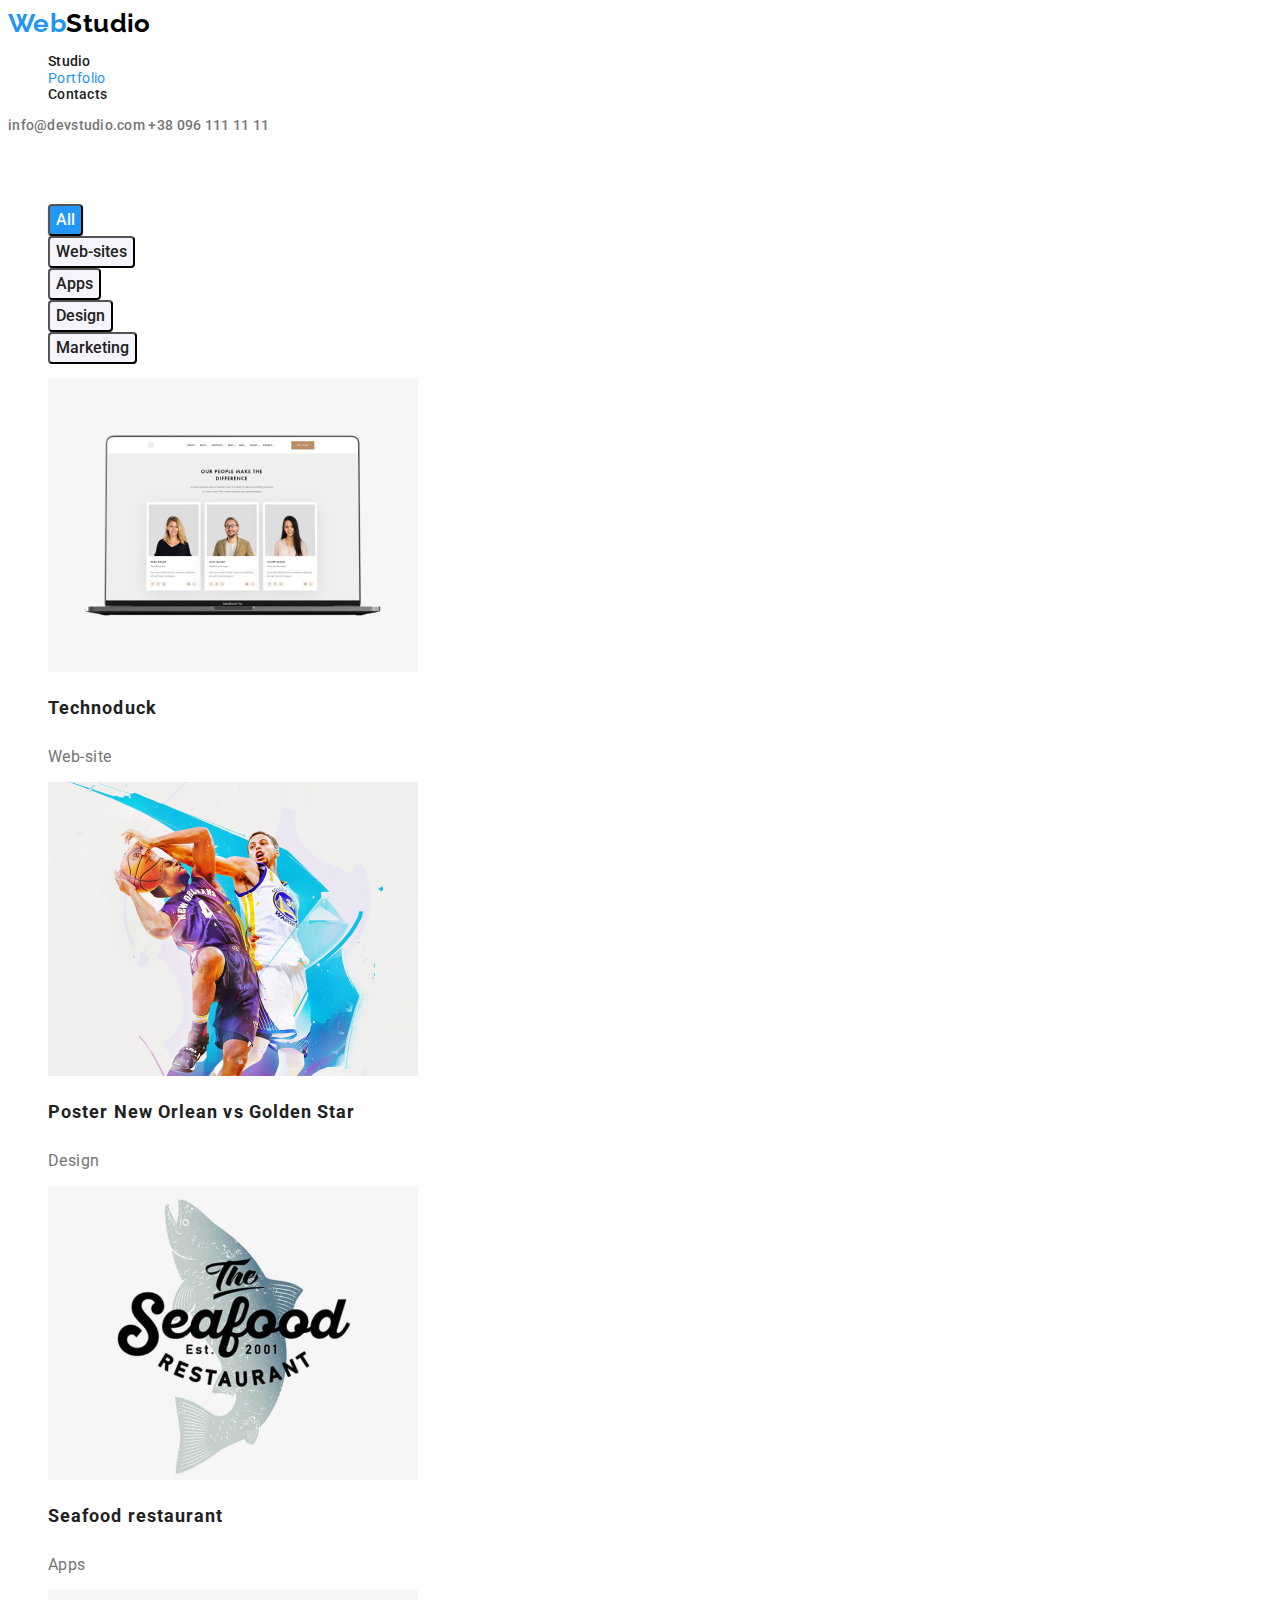
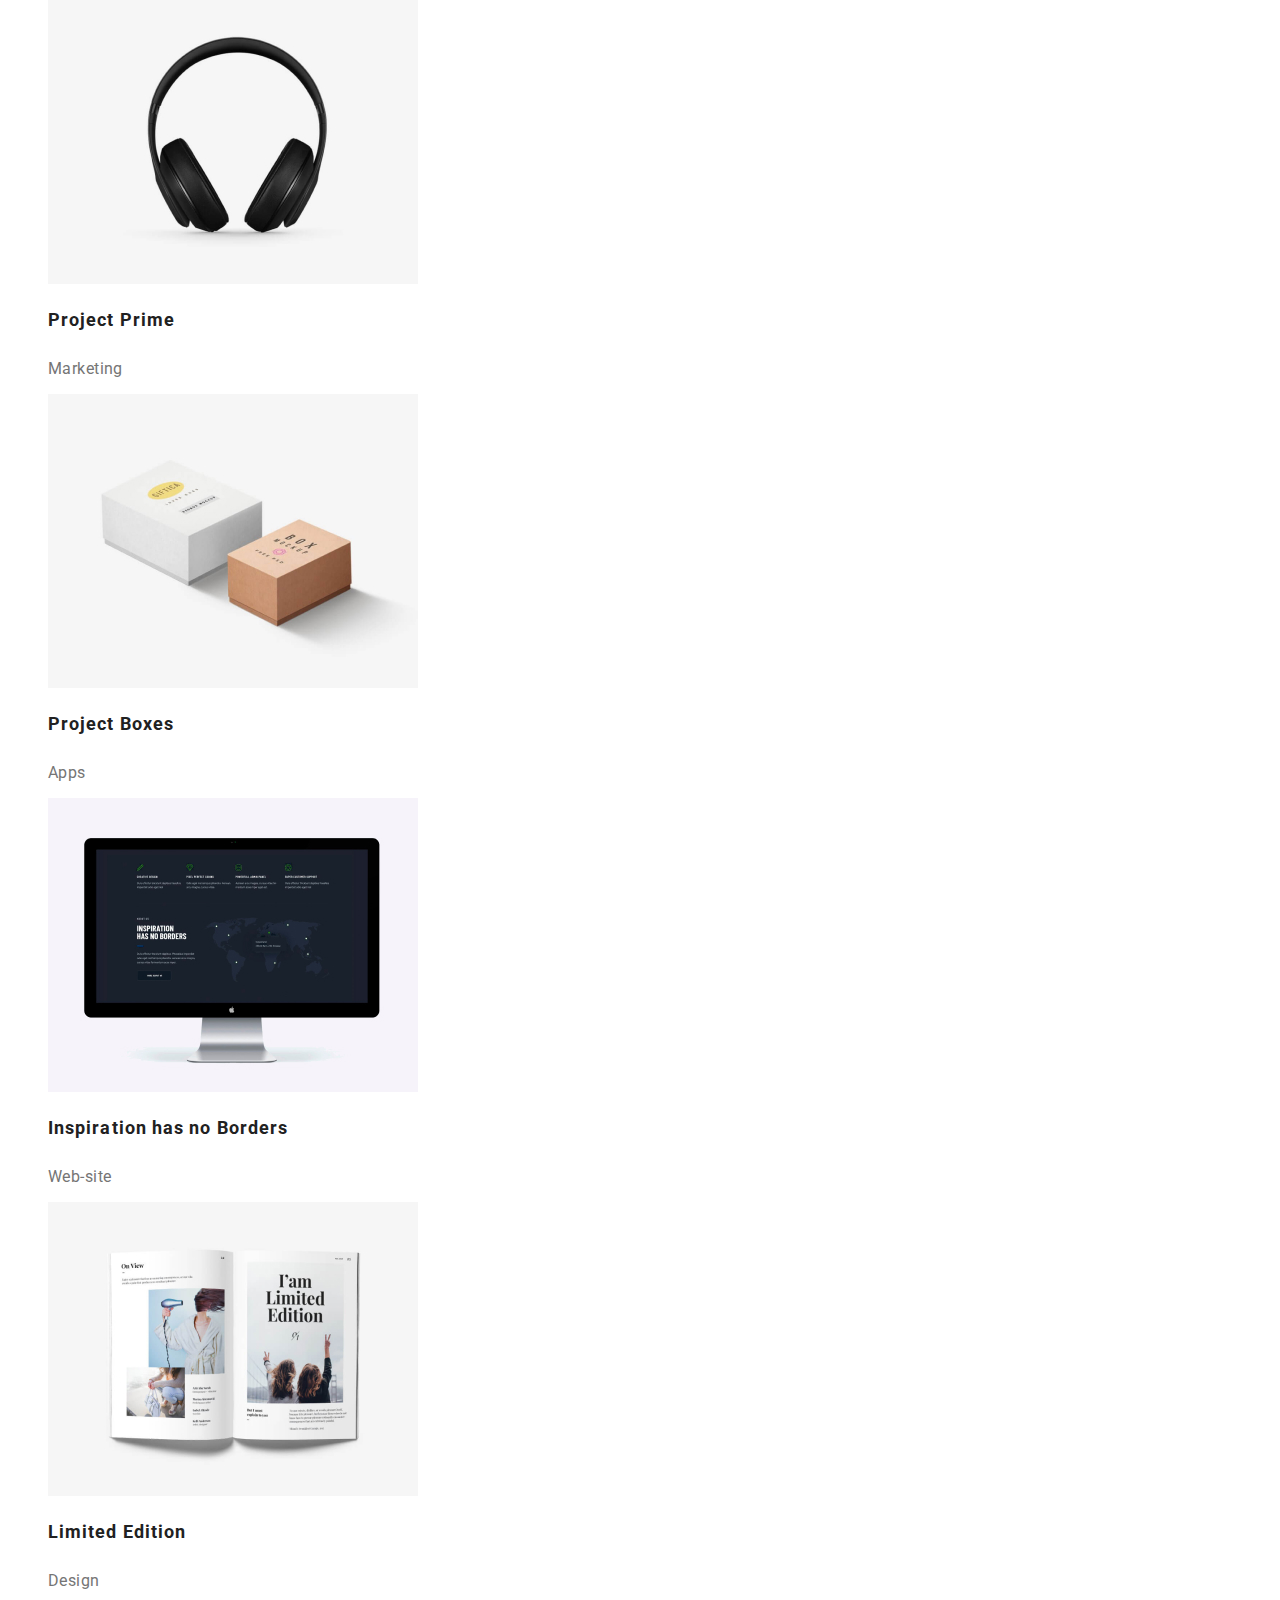
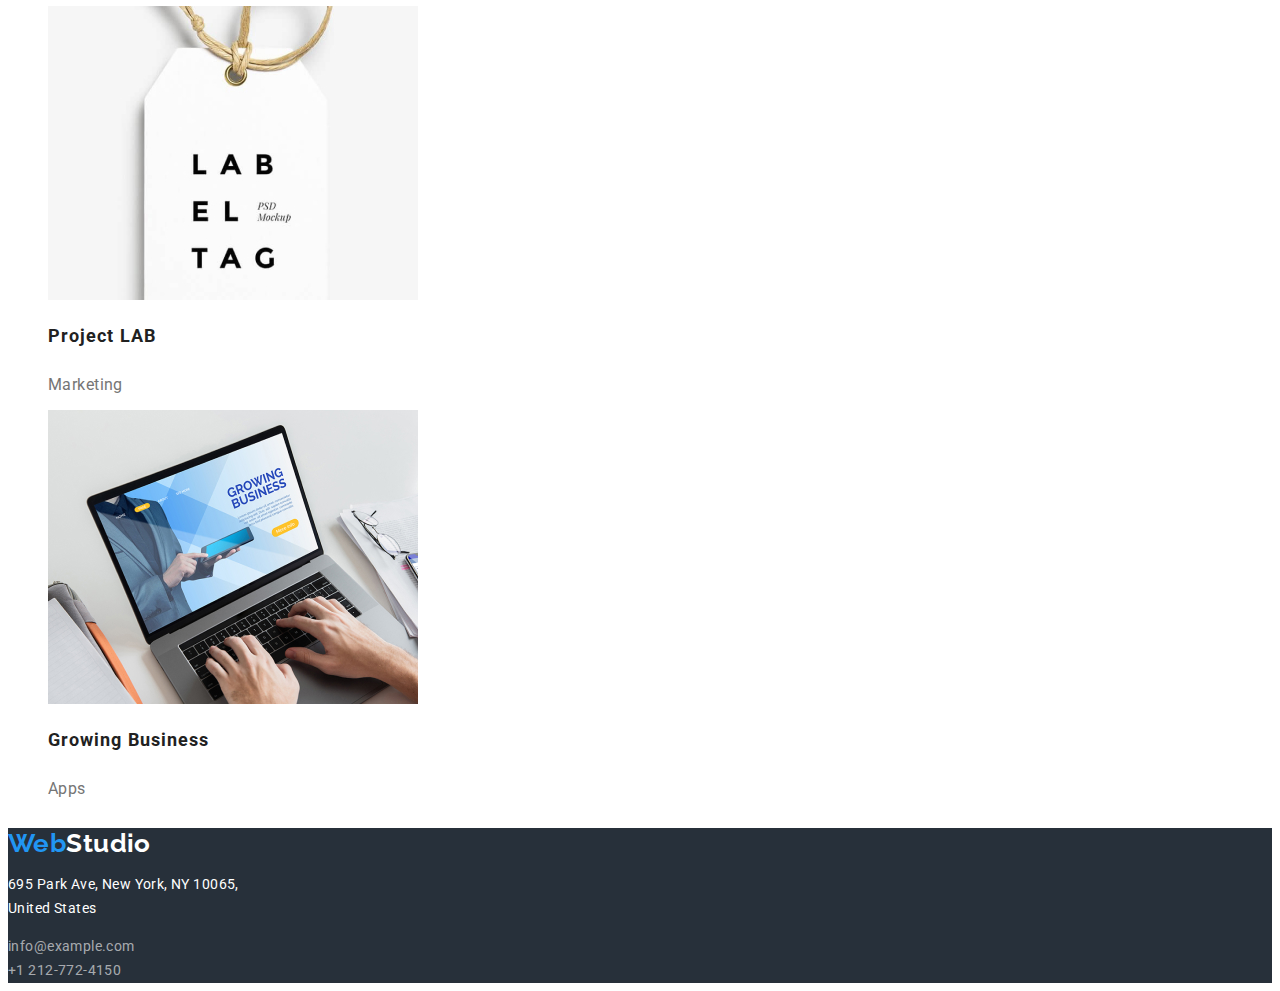
==== commit c01aa553: "added changes to html and styles" ====
--- a/portfolio.html
+++ b/portfolio.html
@@ -30,6 +30,8 @@
 <main>
 <section class="galery-projects">
 
+     <h1 class="visually-hidden">PROJECTS GALERY</h1>
+
         <ul class="nav">
 
             <li><button class="main" type="button">All</button></li>
@@ -42,50 +44,42 @@
     
       <ul class="nav projects">
 
-          <li class="conteiner"><img src="./images/photo1.jpg" 
+              
+          <li class="conteiner"><a href="" class="link-item"><img src="./images/photo1.jpg" 
                                  alt="photos of the teammates on a screen" width="370" height="294">
-                <h2 class="title">Technoduck</h2>
-                <a href="" class="link-item"><p class="item">Web-site</p></a></li>
-          
-          <li class="conteiner"><img src="./images/photo2.jpg" 
+                <h2 class="title">Technoduck</h2><p class="item">Web-site</p></a></li>
+
+          <li class="conteiner"><a href="" class="link-item"><img src="./images/photo2.jpg" 
                                  alt="men playing basketball" width="370" height="294">
-                <h2 class="title">Poster New Orlean vs Golden Star</h2>
-                <a href="" class="link-item"><p class="item">Design</p></a></li>
+                <h2 class="title">Poster New Orlean vs Golden Star</h2><p class="item">Design</p></a></li>
         
-          <li class="conteiner"><img src="./images/photo3.jpg" 
+          <li class="conteiner"><a href="" class="link-item"><img src="./images/photo3.jpg" 
                                 alt="logo of the restaurant" width="370" height="294">
-                <h2 class="title">Seafood restaurant</h2>
-                <a href="" class="link-item"><p class="item">Apps</p></a></li>
+                <h2 class="title">Seafood restaurant</h2><p class="item">Apps</p></a></li>
         
-          <li class="conteiner"><img src="./images/photo4.jpg" 
+          <li class="conteiner"><a href="" class="link-item"><img src="./images/photo4.jpg" 
                                 alt="headphones" width="370" height="294">
-                <h2 class="title">Project Prime</h2>
-                <a href="" class="link-item"><p class="item">Marketing</p></a></li>
+                <h2 class="title">Project Prime</h2><p class="item">Marketing</p></a></li>
         
-          <li class="conteiner"><img src="./images/photo5.jpg" 
+          <li class="conteiner"><a href="" class="link-item"><img src="./images/photo5.jpg" 
                                   alt="two boxes" width="370" height="294">
-                <h2 class="title">Project Boxes</h2>
-                <a href="" class="link-item"><p class="item">Apps</p></a></li>
+                <h2 class="title">Project Boxes</h2><p class="item">Apps</p></a></li>
         
-          <li class="conteiner"><img src="./images/photo6.jpg"
+          <li class="conteiner"><a href="" class="link-item"><img src="./images/photo6.jpg"
                                 alt="computer screen" width="370" height="294">
-                <h2 class="title">Inspiration has no Borders</h2>
-                <a href="" class="link-item"><p class="item">Web-site</p></a></li>
+                <h2 class="title">Inspiration has no Borders</h2><p class="item">Web-site</p></a></li>
         
-          <li class="conteiner"><img src="./images/photo7.jpg" 
+          <li class="conteiner"><a href="" class="link-item"><img src="./images/photo7.jpg" 
                                alt="magazine pages" width="370" height="294">
-                <h2 class="title">Limited Edition</h2>
-                <a href="" class="link-item"><p class="item">Design</p></a></li>
+                <h2 class="title">Limited Edition</h2><p class="item">Design</p></a></li>
         
-          <li class="conteiner"><img src="./images/photo8.jpg" 
+          <li class="conteiner"><a href="" class="link-item"><img src="./images/photo8.jpg" 
                                alt="product label" width="370" height="294">
-                <h2 class="title">Project LAB</h2>
-                <a href="" class="link-item"><p class="item">Marketing</p></a></li>
+                <h2 class="title">Project LAB</h2><p class="item">Marketing</p></a></li>
         
-          <li class="conteiner"><img src="./images/photo9.jpg" 
+          <li class="conteiner"><a href="" class="link-item"><img src="./images/photo9.jpg" 
                                 alt="typing on the keyboard" width="370" height="294">
-                <h2 class="title">Growing Business</h2>
-                <a href="" class="link-item"><p class="item">Apps</p></a></li>
+                <h2 class="title">Growing Business</h2><p class="item">Apps</p></a></li>
         </ul>
      
 </section>
--- a/css/styles.css
+++ b/css/styles.css
@@ -1,22 +1,25 @@
 :root {
     --primary-background-color: #f5f5f5;
+    --secondary-color: #ffffff;
     --primary-text-color: #212121;
     --secondary-text-color: #757575;
     --accent-color: #2196F3;
     --primary-font-family: 'Roboto', sans-serif;
     --logo-font-family: 'Raleway', sans-serif;
-    --index-color: #ff0000;
+    
 }
 
 body {
-    background-color: var(--primary-background-color);
+    background-color: var(--secondary-color);
     font-family: var(--primary-font-family);
+    font-size: 14px;
+    letter-spacing: 0.03em;
 }
 
 /* HEADER */
 
 header {
-    background-color: #ffffff;
+    background-color: var(--secondary-color);
 }
 
 .logo {
@@ -25,7 +28,7 @@
     font-weight: 700;
     font-size: 26px;
     line-height: 1.19;
-    letter-spacing: 0.03em;
+    
 }
 
 .first {
@@ -44,7 +47,7 @@
 
     text-decoration: none;
     font-weight: 500;
-    font-size: 14px;
+    
     line-height: 1.14;
     letter-spacing: 0.02em;
     color: var(--primary-text-color);
@@ -52,7 +55,7 @@
 
 .nav-link:hover,
 .nav-link:focus {
-    color: var(--index-color);
+    color: var(--accent-color);
 }
 
 .link.current {
@@ -62,24 +65,24 @@
 
 .link.current:hover,
 .link.current:focus {
-    color: var(--index-color);
+    color: var(--accent-color);
 }
 
 .link-header-mail {
 
     text-decoration: none;
     font-weight: 500;
-    font-size: 14px;
+    
     line-height: 1.14;
     letter-spacing: 0.02em;
-    color: var(--accent-color);
+    color: var(--secondary-text-color);
 }
 
 .link-header-tel {
 
     text-decoration: none;
     font-weight: 500;
-    font-size: 14px;
+    
     line-height: 1.14;
     letter-spacing: 0.02em;
     color: var(--secondary-text-color);
@@ -88,22 +91,19 @@
 
 .link-header-mail:hover,
 .link-header-mail:focus {
-    color: var(--index-color);
+    color: var(--accent-color);
 }
 
 .link-header-tel:hover,
 .link-header-tel:focus {
-    color: var(--index-color);
+    color: var(--accent-color);
 }
 
 /* HERO */
 
 .hero {
     background-color: #27303a;
-    width: 1600px;
-    height: 600px;
-    left: 0px;
-    top: 80px;
+    
 }
 
 .hero-title {
@@ -113,7 +113,7 @@
     line-height: 1.36;
     letter-spacing: 0.06em;
     text-transform: uppercase;
-    color: #FFFFFF;
+    color: var(--secondary-color);
 }
 
 .request {
@@ -122,7 +122,7 @@
     font-size: 16px;
     line-height: 1.88;
     letter-spacing: 0.06em;
-    color: #FFFFFF;
+    color: var(--secondary-color);
     background: var(--accent-color);
     box-shadow: 0px 4px 4px rgba(0, 0, 0, 0.15);
     border-radius: 4px;
@@ -130,8 +130,8 @@
 
 .request:hover,
 .request:focus {
-    color: var(--index-color);
-    background: #ffa500;
+    color: var(--accent-color);
+    background: var(--secondary-color);
 }
 
 /* SECTION OUR ADVANTAGES */
@@ -141,40 +141,34 @@
 }
 
 .adv-title {
-
+    
     font-weight: 700;
     font-size: 14px;
     line-height: 1.14;
-    letter-spacing: 0.03em;
+    
     text-transform: uppercase;
     color: var(--primary-text-color);
 }
 
 .text {
     font-weight: 400;
-    font-size: 14px;
+    
     line-height: 1.71;
-    letter-spacing: 0.03em;
+    
     color: var(--secondary-text-color);
 }
 
 /* SECTION OUR WORK */
 
 .work-title {
-
+    
     font-weight: 700;
     font-size: 36px;
     line-height: 1.17;
-    letter-spacing: 0.03em;
-}
-
-.our-work img {
-    width: 370px;
-    height: 294px;
-    left: 1015px;
-    top: 1061px;
-    background: url(.jpg);
-}
+    
+}
+
+
 
 /* SECTION OUR TEAM */
 
@@ -183,18 +177,17 @@
     background: #F5F4FA;
 }
 
+
 .team-title {
-
+    
     font-weight: 700;
     font-size: 36px;
     line-height: 1.17;
-    letter-spacing: 0.03em;
+    
 }
 
 .team img {
-    width: 270px;
-    height: 260px;
-    background: url(.jpg);
+    
     border-radius: 0px
 }
 
@@ -203,7 +196,7 @@
     font-weight: 500;
     font-size: 16px;
     line-height: 1.19;
-    letter-spacing: 0.03em;
+    
 
 }
 
@@ -211,7 +204,7 @@
 
     font-size: 16px;
     line-height: 1.19;
-    letter-spacing: 0.03em;
+    
     color: var(--secondary-text-color);
 }
 
@@ -224,13 +217,13 @@
 address {
 
     font-style: normal;
-    font-size: 14px;
+    
     line-height: 1.71;
-    letter-spacing: 0.03em;
+    
 }
 
 .address-text {
-    color: #FFFFFF;
+    color: var(--secondary-color);
 }
 
 .link-touch {
@@ -240,7 +233,7 @@
 
 .link-touch:hover,
 .link-touch:focus {
-    color: var(--index-color);
+    color: var(--accent-color);
 }
 
 .footer-first {
@@ -248,7 +241,7 @@
 }
 
 .footer-last {
-    color: #ffffff;
+    color: var(--secondary-color);
 }
 
 
@@ -259,6 +252,10 @@
 
 .galery-progects {
     background: #E5E5E5;
+}
+
+.visually-hidden {
+    visibility: hidden;
 }
 
 .main,
@@ -267,12 +264,12 @@
     font-weight: 500;
     font-size: 16px;
     line-height: 1.62;
-    letter-spacing: 0.03em;
+    
     border-radius: 4px;
 }
 
 .main {
-    color: #ffffff;
+    color: var(--secondary-color);
     background: var(--accent-color);
     box-shadow: 0px 3px 1px rgba(0, 0, 0, 0.1),
         0px 1px 2px rgba(0, 0, 0, 0.08),
@@ -286,14 +283,14 @@
 
 .main:hover,
 .main:focus {
-    color: var(--index-color);
-    background: #ffa500;
+    color: var(--accent-color);
+    background: var(--secondary-color);
 }
 
 .filter-nav:hover,
 .filter-nav:focus {
-    color: var(--index-color);
-    background: #ffa500;
+    color: var(--accent-color);
+    background: var(--secondary-color);
 }
 
 .projects {
@@ -303,15 +300,12 @@
 .conteiner {
     width: 370px;
     height: 404px;
-    background: #FFFFFF;
-    border: 1px solid #EEEEEE;
-}
-
-.projects img {
-    width: 370px;
-    height: 294px;
-    background: url(.jpg);
-}
+    background: var(--secondary-color);
+   
+}
+
+
+
 
 .title {
     font-family: var(--pimary-font-family);
@@ -327,14 +321,11 @@
     font-family: var(--pimary-font-family);
     font-size: 16px;
     line-height: 1.88;
-    letter-spacing: 0.03em;
+    
     color: var(--secondary-text-color);
 }
 .link-item {
     text-decoration: none;
 }
-.link-item :hover,
-.link-item :focus {
-     color: var(--index-color);
-}
-
+
+
